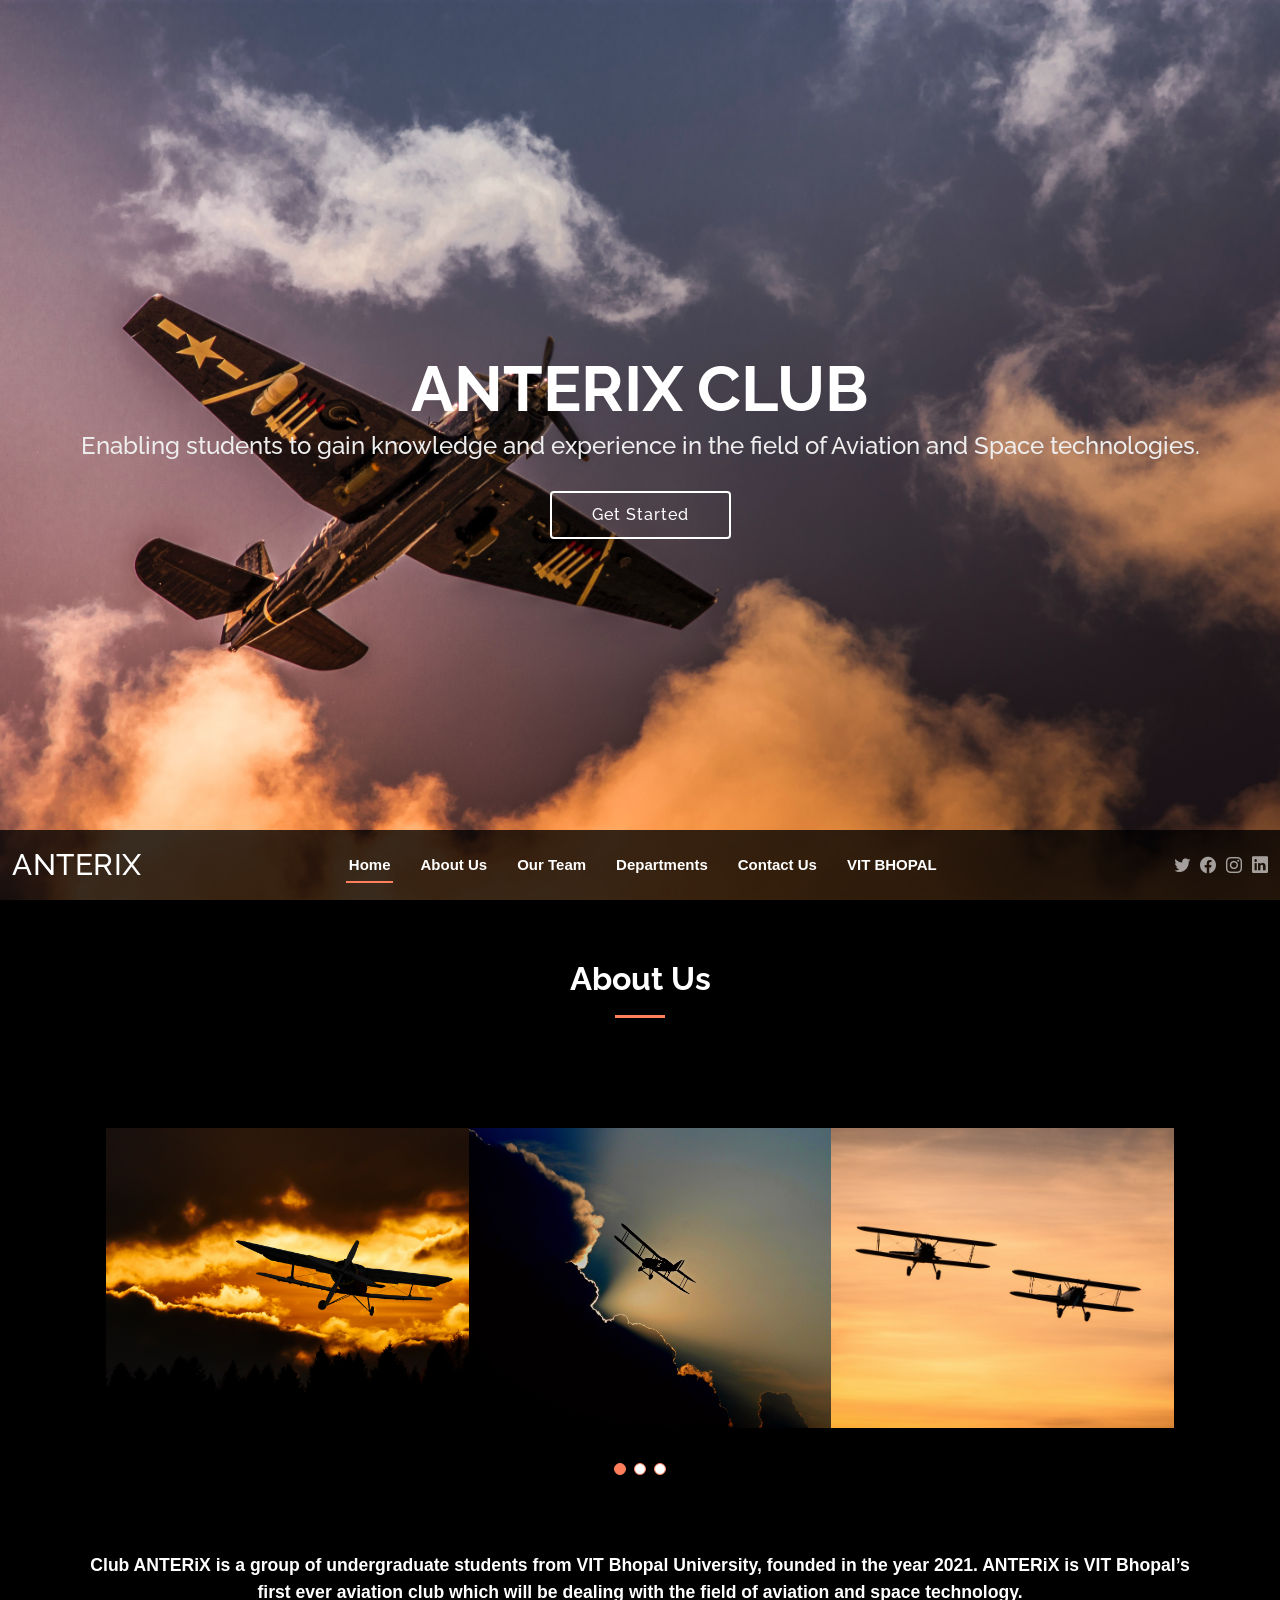
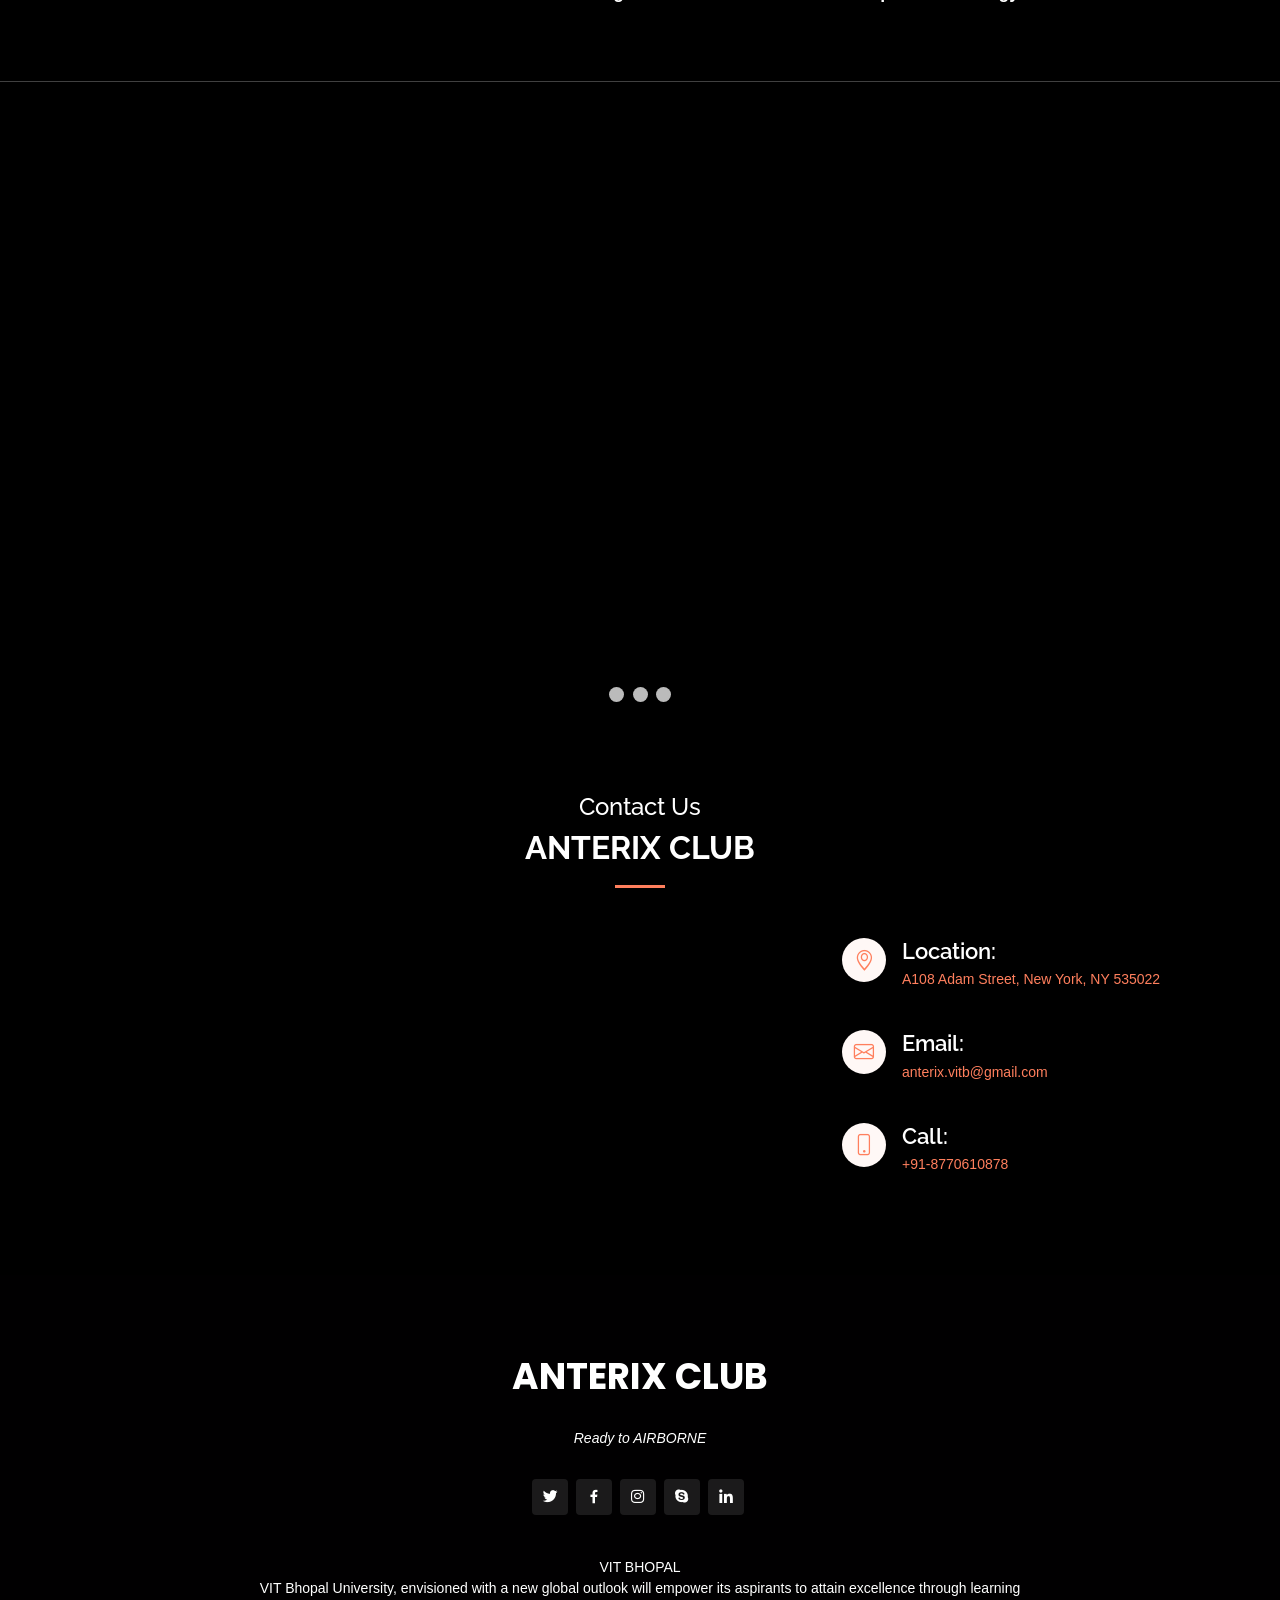
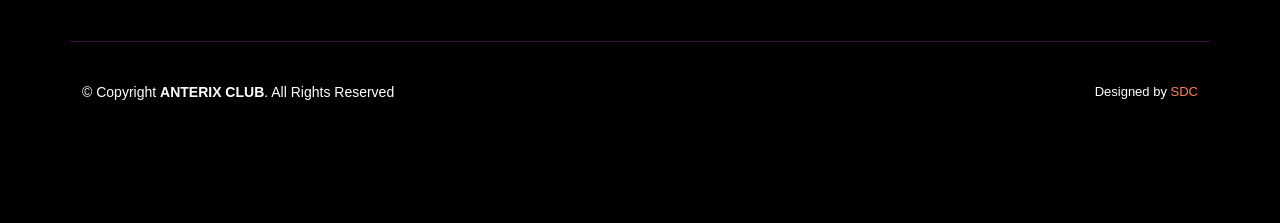
==== index.html @ 1a80d972 "nikhil" ====
<!DOCTYPE html>
<html lang="en">

<head>
  <meta charset="utf-8">
  <meta content="width=device-width, initial-scale=1.0" name="viewport">

  <title>Anterix</title>
  <meta content="" name="description">
  <meta content="" name="keywords">

  <!-- Favicons -->
  <link href="favicon.ico" rel="icon">
  <link href="assets/img/apple-touch-icon.png" rel="apple-touch-icon">

  <!-- Google Fonts -->
  <link href="https://fonts.googleapis.com/css?family=Open+Sans:300,300i,400,400i,600,600i,700,700i|Raleway:300,300i,400,400i,500,500i,600,600i,700,700i|Poppins:300,300i,400,400i,500,500i,600,600i,700,700i" rel="stylesheet">

  <!-- Vendor CSS Files -->
  <link href="assets/vendor/bootstrap/css/bootstrap.min.css" rel="stylesheet">
  <link href="assets/vendor/bootstrap-icons/bootstrap-icons.css" rel="stylesheet">
  <link href="assets/vendor/boxicons/css/boxicons.min.css" rel="stylesheet">
  <link href="assets/vendor/glightbox/css/glightbox.min.css" rel="stylesheet">
  <link href="assets/vendor/remixicon/remixicon.css" rel="stylesheet">
  <link href="assets/vendor/swiper/swiper-bundle.min.css" rel="stylesheet">

  <!-- Template Main CSS File -->
  <link href="assets/css/style.css" rel="stylesheet">


  <style>
	* {box-sizing: border-box;}
	body {font-family: Verdana, sans-serif;}
	.mySlides {display: none;}
	img {vertical-align: middle;}
	
	/* Slideshow container */
	.slideshow-container {
	  max-width: 1000px;
	  position: relative;
	  margin: auto;
	}
	
	/* Caption text */
	.text {
	  color: #f2f2f2;
	  font-size: 15px;
	  padding: 8px 12px;
	  position: absolute;
	  bottom: 8px;
	  width: 100%;
	  text-align: center;
	}
	
	/* Number text (1/3 etc) */
	.numbertext {
	  color: #f2f2f2;
	  font-size: 12px;
	  padding: 8px 12px;
	  position: absolute;
	  top: 0;
	}
	
	/* The dots/bullets/indicators */
	.dot {
	  height: 15px;
	  width: 15px;
	  margin: 0 2px;
	  background-color: #bbb;
	  border-radius: 50%;
	  display: inline-block;
	  transition: background-color 0.6s ease;
	}
	
	.dot .active {
		color: rgb(255, 127, 93);
	}
	
	/* Fading animation */
	.fade {
	  -webkit-animation-name: fade;
	  -webkit-animation-duration: 3s;
	  animation-name: fade;
	  animation-duration: 3s;
	}
	
	@-webkit-keyframes fade {
	  from {opacity: 0} 
	  to {opacity: 1}
	}
	
	@keyframes fade {
	  from {opacity: 0} 
	  to {opacity: 1}
	}
	
	/* On smaller screens, decrease text size */
	@media only screen and (max-width: 300px) {
	  .text {font-size: 11px}
	}
	</style>
</head>

<body>

  <!-- ======= Hero Section ======= -->
  <section id="hero" style="background-image:url('aboutus.jpg'); background-position: center; background-repeat: no-repeat; background-size: cover; background-color: black;">
    <div class="hero-container " >
      <h1>AnteriX Club</h1>
      <h2> Enabling students to gain knowledge and experience in the field of
		Aviation and Space technologies.</h2>
      <a href="#about" class="btn-get-started scrollto">Get Started</a>
    </div>
  </section><!-- End Hero -->

  <!-- ======= Header ======= -->
  <header id="header" class="d-flex align-items-center ">
    <div class="container-fluid d-flex align-items-center justify-content-lg-between">

      <h1 class="logo me-auto me-lg-0"><a href="index.html">AnteriX</a></h1>
      <!-- Uncomment below if you prefer to use an image logo -->
      <!-- <a href="index.html" class="logo me-auto me-lg-0"><img src="assets/img/logo.png" alt="" class="img-fluid"></a>-->

      <nav id="navbar" class="navbar order-last order-lg-0">
        <ul>
          <li><a class="nav-link scrollto active" href="#hero">Home</a></li>
          <li><a class="nav-link scrollto" href="#about">About Us</a></li>
          <li><a class="nav-link scrollto" href="Team.html">Our Team</a></li>
          <li><a class="nav-link scrollto " href="#portfolio">Departments</a></li>
          <li><a class="nav-link scrollto" href="#team">Contact Us</a></li>
          <!-- <li class="dropdown"><a href="#"><span>Drop Down</span> <i class="bi bi-chevron-down"></i></a>
            <ul>
              <li><a href="#">Drop Down 1</a></li>
              <li class="dropdown"><a href="#"><span>Deep Drop Down</span> <i class="bi bi-chevron-right"></i></a>
                <ul>
                  <li><a href="#">Deep Drop Down 1</a></li>
                  <li><a href="#">Deep Drop Down 2</a></li>
                  <li><a href="#">Deep Drop Down 3</a></li>
                  <li><a href="#">Deep Drop Down 4</a></li>
                  <li><a href="#">Deep Drop Down 5</a></li>
                </ul>
              </li>
              <li><a href="#">Drop Down 2</a></li>
              <li><a href="#">Drop Down 3</a></li>
              <li><a href="#">Drop Down 4</a></li>
            </ul>
          </li> -->
          <li><a class="nav-link scrollto" href="#contact">VIT BHOPAL</a></li>
        </ul>
        <i class="bi bi-list mobile-nav-toggle"></i>
      </nav><!-- .navbar -->

      <div class="header-social-links d-flex align-items-center">
        <a href="#" class="twitter"><i class="bi bi-twitter"></i></a>
        <a href="#" class="facebook"><i class="bi bi-facebook"></i></a>
        <a href="#" class="instagram"><i class="bi bi-instagram"></i></a>
        <a href="#" class="linkedin"><i class="bi bi-linkedin"></i></i></a>
      </div>

    </div>
  </header><!-- End Header -->

  <main id="main" style="background-color: black;">

    <!-- ======= About Section ======= -->
    <section id="about" class="about">
      <div class="container">

        <div class="section-title" style="color: white;">
          <h2>About Us</h2>
        </div>

        <div class="row content">
          <div class="col-12">
			  <!-- ======= Testimonials Section ======= -->
			  <section id="testimonials" class="testimonials section-bg" style="background-color: black;">
				<div class="container">
		  
				  <div class="testimonials-slider swiper-container" data-aos="fade-up" data-aos-delay="100" >
					<div class="swiper-wrapper">
		  
					 
		  
					  <div class="	swiper-slide">
						<div class="testimonial-item" >
						  
						  <img src="assets\img\Image-1.jpg" style="height: 300px; width: 400px; object-fit: cover;" alt="">
						 
						</div>
					  </div>


					  <div class="	swiper-slide">
						<div class="testimonial-item" >
						  
						  <img src="assets\img\Image-2.jpg" style="height: 300px; width: 400px; object-fit: cover;" alt="300x400 (h*w)">
						 
						</div>
					  </div>
					



					  <div class="	swiper-slide">
						<div class="testimonial-item" >
						  
						  <img src="assets\img\Image-3.jpg" style="height: 300px; width: 400px; object-fit: cover;" alt="">
						 
						</div>
					  </div>
					


					
					
					
					
					
					</div>
					<div class="swiper-pagination"></div>
				  </div>
		  
				</div>
			  </section><!-- End Testimonials Section -->
		  
          </div>
		
          <div class="col-12 pt-4 pt-lg-0" style="color: white; font-size: 1.1em; ">
            <p style="text-align: center;">
				Club ANTERiX is a group of undergraduate students from VIT Bhopal
				University, founded in the year 2021. ANTERiX is VIT Bhopal’s first ever aviation club
				which will be dealing with the field of aviation and space technology.				
            </p>

          </div>
        </div>

      </div>
    </section><!-- End About Section -->



	



<hr style="color: white;">






<div class="slideshow-container" style="background-color: black;">

	<div class="mySlides fade" style="background-color: black;" >

	  <img src="assets\img\satellite-4269342.jpg" style="width:100%">
	  <div class="text" style="font-size:10px;" > ex, quibusdam eum? Dolores quae quaerat excepturi mollitia iste id fugit et! <br> 
	Name Of Any <br>
Coordinater <br>
VITBHOPAL</div>
	</div>
	
	<div class="mySlides fade" style="background-color: black;">

	  <img src="assets\img\satellite-4269348.jpg" style="width:100%">
	  <div class="text">Caption Two</div>
	</div>
	
	<div class="mySlides fade" style="background-color: black;">
	  <img src="assets\img\satellite-4269348.jpg" style="width:100%">
	  <div class="text">Caption Three</div>
	</div>
	
	</div>
	<br>
	
	<div style="text-align:center">
	  <span class="dot"></span> 
	  <span class="dot"></span> 
	  <span class="dot"></span> 
	</div>

	


	
	<br>
	<section id="contact" class="contact">
		<div class="container">
  
		  <div class="section-title">
			<h4 style="color: white;">Contact Us</h4>
			<h2 style="color: white;">ANTERIX CLUB</h2>
		  </div>
  <div class="row">
		  <div class="col-lg-8">
			<iframe style="border:0; width: 100%; height: 270px;" src="https://www.google.com/maps/embed?pb=!1m14!1m8!1m3!1d12097.433213460943!2d-74.0062269!3d40.7101282!3m2!1i1024!2i768!4f13.1!3m3!1m2!1s0x0%3A0xb89d1fe6bc499443!2sDowntown+Conference+Center!5e0!3m2!1smk!2sbg!4v1539943755621" frameborder="0" allowfullscreen></iframe>
		  </div>
  
		  <div class="row col-lg-4 mt-5 mt-lg-0">
  
			<div class="col-lg-12" style="background-color: black;">
			  <div class="info col-12" style="background-color: black;">
				<div class="address">
				  <i class="bi bi-geo-alt"></i>
				  <h4 style="color: white;">Location:</h4>
				  <p style="color: rgb(255, 127, 93);">A108 Adam Street, New York, NY 535022</p>
				</div>
  
				<div class="email col-12">
				  <i class="bi bi-envelope"></i>
				  <h4 style="color: white;">Email:</h4>
				  <p style="color: rgb(255, 127, 93);">anterix.vitb@gmail.com</p>
				</div>
  
				<div class="phone col-12">
				  <i class="bi bi-phone"></i>
				  <h4 style="color: white;"> Call:</h4>
				  <p style="color: rgb(255, 127, 93);">+91-8770610878</p>
				</div>
  
			  </div>
  
			</div>
  
	
  
		  </div>
		</div>
  
		</div>
	  </section><!-- End Contact Section -->







  <footer id="footer">

    <div class="footer-top">

      <div class="container">

        <div class="row  justify-content-center">
          <div class="col-lg-6">
            <h3>ANTERIX CLUB</h3>
            <p>Ready to AIRBORNE</p>
          </div>
        </div>



        <div class="social-links">
          <a href="#" class="twitter"><i class="bx bxl-twitter"></i></a>
          <a href="#" class="facebook"><i class="bx bxl-facebook"></i></a>
          <a href="#" class="instagram"><i class="bx bxl-instagram"></i></a>
          <a href="#" class="google-plus"><i class="bx bxl-skype"></i></a>
          <a href="#" class="linkedin"><i class="bx bxl-linkedin"></i></a>
        </div>

		<br>
		<br>

		<div class="container">

			<div class="row  justify-content-center">
			  <div class="col-12">
				<h7>VIT BHOPAL</h7>
			  </div>
		
	
	
			  <div class="col-12">
				VIT Bhopal University, envisioned with a new global outlook will empower its
aspirants to attain excellence through learning 
			  </div>
			</div>

      </div>
	  <br><br>
    </div>

    <div class="container footer-bottom clearfix">
      <div class="copyright">
        &copy; Copyright <strong><span>ANTERIX CLUB</span></strong>. All Rights Reserved
      </div>
      <div class="credits">
    
        Designed by <a href="#">SDC</a>
      </div>
    </div>
  </footer><!-- End Footer -->

  <div id="preloader"></div>
  <a href="#" class="back-to-top d-flex align-items-center justify-content-center"><i class="bi bi-arrow-up-short"></i></a>




  <script>
	var slideIndex = 0;
	showSlides();
	
	function showSlides() {
		setTimeout(showSlides, 3000);
	  var i;
	  var slides = document.getElementsByClassName("mySlides");
	  var dots = document.getElementsByClassName("dot");
	  for (i = 0; i < slides.length; i++) {
		slides[i].style.display = "none";  
	  }
	  slideIndex++;
	  if (slideIndex > slides.length) {slideIndex = 1}    
	  for (i = 0; i < dots.length; i++) {
		dots[i].className = dots[i].className.replace(" active", "");
	  }
	  slides[slideIndex-1].style.display = "block";  
	  dots[slideIndex-1].className += " active";
	   // Change image every 2 seconds
	}
	</script>


  <!-- Vendor JS Files -->
  <script src="assets/vendor/bootstrap/js/bootstrap.bundle.min.js"></script>
  <script src="assets/vendor/glightbox/js/glightbox.min.js"></script>
  <script src="assets/vendor/isotope-layout/isotope.pkgd.min.js"></script>
  <script src="assets/vendor/php-email-form/validate.js"></script>
  <script src="assets/vendor/purecounter/purecounter.js"></script>
  <script src="assets/vendor/swiper/swiper-bundle.min.js"></script>

  <!-- Template Main JS File -->
  <script src="assets/js/main.js"></script>

</body>

</html>
---- assets/css/style.css ----
/**
* Template Name: Valera - v4.3.0
* Template URL: https://bootstrapmade.com/valera-free-bootstrap-theme/
* Author: BootstrapMade.com
* License: https://bootstrapmade.com/license/
*/

/*--------------------------------------------------------------
# General
--------------------------------------------------------------*/
body {
  font-family: "Open Sans", sans-serif;
  color: #444444;
}

a {
  color: #ff7f5d;
  text-decoration: none;
}

a:hover {
  color: #ffa790;
  text-decoration: none;
}

h1, h2, h3, h4, h5, h6 {
  font-family: "Raleway", sans-serif;
}

/*--------------------------------------------------------------
# Preloader
--------------------------------------------------------------*/
#preloader {
  position: fixed;
  top: 0;
  left: 0;
  right: 0;
  bottom: 0;
  z-index: 9999;
  overflow: hidden;
  background: #fff;
}

#preloader:before {
  content: "";
  position: fixed;
  top: calc(50% - 30px);
  left: calc(50% - 30px);
  border: 6px solid #ff7f5d;
  border-top-color: white;
  border-radius: 50%;
  width: 60px;
  height: 60px;
  -webkit-animation: animate-preloader 1s linear infinite;
  animation: animate-preloader 1s linear infinite;
}

@-webkit-keyframes animate-preloader {
  0% {
    transform: rotate(0deg);
  }
  100% {
    transform: rotate(360deg);
  }
}

@keyframes animate-preloader {
  0% {
    transform: rotate(0deg);
  }
  100% {
    transform: rotate(360deg);
  }
}

/*--------------------------------------------------------------
# Back to top button
--------------------------------------------------------------*/
.back-to-top {
  position: fixed;
  visibility: hidden;
  opacity: 0;
  right: 15px;
  bottom: 15px;
  z-index: 996;
  background: #ff7f5d;
  width: 40px;
  height: 40px;
  border-radius: 4px;
  transition: all 0.4s;
}

.back-to-top i {
  font-size: 28px;
  color: #fff;
  line-height: 0;
}

.back-to-top:hover {
  background: #ff9f86;
  color: #fff;
}

.back-to-top.active {
  visibility: visible;
  opacity: 1;
}

/*--------------------------------------------------------------
# Header
--------------------------------------------------------------*/
#header {
  background: rgba(0, 0, 0, 0.781);
  transition: all 0.5s;
  z-index: 997;
  position: relative;
  height: 70px;
}

@media (max-width: 992px) {
  #header {
    height: 60px;
  }
}

#header.fixed-top, #header.header-inner-pages {
  background: rgba(0, 0, 0, 0.842);
  
  
}



#header.fixed-top {
  position: fixed;
}

#header .logo {
  font-size: 30px;
  margin: 0;
  padding: 0;
  line-height: 1;
  font-weight: 500;
  letter-spacing: 0.5px;
  text-transform: uppercase;
}

#header .logo a {
  color: #fff;
}

#header .logo img {
  max-height: 40px;
}

.scrolled-offset {
  margin-top: 70px;
}

@media (max-width: 991px) {
  .scrolled-offset {
    margin-top: 60px;
  }
}

/*--------------------------------------------------------------
# Header Social Links
--------------------------------------------------------------*/
.header-social-links {
  padding-left: 20px;
}

.header-social-links a {
  color: rgba(255, 255, 255, 0.6);
  margin-left: 10px;
  display: inline-flex;
  align-items: center;
  justify-content: center;
  transition: 0.3s;
}

.header-social-links a i {
  line-height: 0;
}

.header-social-links a:hover {
  color: #fff;
}

@media (max-width: 768px) {
  .header-social-links {
    padding: 0 15px 0 0;
  }
}

/*--------------------------------------------------------------
# Navigation Menu
--------------------------------------------------------------*/
/**
* Desktop Navigation 
*/
.navbar {
  padding: 0;
}

.navbar ul {
  margin: 0;
  padding: 0;
  display: flex;
  list-style: none;
  align-items: center;
}

.navbar li {
  position: relative;
}

.navbar > ul > li {
  white-space: nowrap;
  padding: 10px 12px;
}

.navbar a, .navbar a:focus {
  display: flex;
  align-items: center;
  justify-content: space-between;
  padding: 0 3px;
  font-size: 15px;
  font-weight: 600;
  white-space: nowrap;
  transition: 0.3s;
  color: white;
  position: relative;
}

.navbar a i, .navbar a:focus i {
  font-size: 12px;
  line-height: 0;
  margin-left: 5px;
}

.navbar > ul > li > a:before {
  content: "";
  position: absolute;
  width: 100%;
  height: 2px;
  bottom: -7px;
  left: 0;
  background-color: #ff7f5d;
  visibility: hidden;
  width: 0px;
  transition: all 0.3s ease-in-out 0s;
}

.navbar a:hover:before, .navbar li:hover > a:before, .navbar .active:before {
  visibility: visible;
  width: 100%;
}

.navbar a:hover, .navbar .active, .navbar .active:focus, .navbar li:hover > a {
  color: #fff;
}

.navbar .dropdown ul {
  display: block;
  position: absolute;
  left: 12px;
  top: calc(100% + 30px);
  margin: 0;
  padding: 10px 0;
  z-index: 99;
  opacity: 0;
  visibility: hidden;
  background: rgb(51, 49, 49);
  box-shadow: 0px 0px 30px rgba(127, 137, 161, 0.25);
  transition: 0.3s;
}

.navbar .dropdown ul li {
  min-width: 200px;
}

.navbar .dropdown ul a {
  padding: 10px 20px;
  font-size: 14px;
  text-transform: none;
  font-weight: 500;
  color: #150517;
}

.navbar .dropdown ul a i {
  font-size: 12px;
}

.navbar .dropdown ul a:hover, .navbar .dropdown ul .active:hover, .navbar .dropdown ul li:hover > a {
  color: #ff7f5d;
}

.navbar .dropdown:hover > ul {
  opacity: 1;
  top: 100%;
  visibility: visible;
}

.navbar .dropdown .dropdown ul {
  top: 0;
  left: calc(100% - 30px);
  visibility: hidden;
}

.navbar .dropdown .dropdown:hover > ul {
  opacity: 1;
  top: 0;
  left: 100%;
  visibility: visible;
}

@media (max-width: 1366px) {
  .navbar .dropdown .dropdown ul {
    left: -90%;
  }
  .navbar .dropdown .dropdown:hover > ul {
    left: -100%;
  }
}

/**
* Mobile Navigation 
*/
.mobile-nav-toggle {
  color: #fff;
  font-size: 28px;
  cursor: pointer;
  display: none;
  line-height: 0;
  transition: 0.5s;
}

@media (max-width: 991px) {
  .mobile-nav-toggle {
    display: block;
  }
  .navbar ul {
    display: none;
  }
}

.navbar-mobile {
  position: fixed;
  overflow: hidden;
  top: 0;
  right: 0;
  left: 0;
  bottom: 0;
  background: rgba(0, 0, 0, 0.9);
  transition: 0.3s;
  z-index: 999;
}

.navbar-mobile .mobile-nav-toggle {
  position: absolute;
  top: 15px;
  right: 15px;
}

.navbar-mobile ul {
  display: block;
  position: absolute;
  top: 55px;
  right: 15px;
  bottom: 15px;
  left: 15px;
  padding: 10px 0;
  background-color: #fff;
  overflow-y: auto;
  transition: 0.3s;
}

.navbar-mobile a {
  padding: 10px 20px;
  font-size: 15px;
  color: #150517;
}

.navbar-mobile > ul > li {
  padding: 0;
}

.navbar-mobile a:hover:before, .navbar-mobile li:hover > a:before, .navbar-mobile .active:before {
  visibility: hidden;
}

.navbar-mobile a:hover, .navbar-mobile .active, .navbar-mobile li:hover > a {
  color: #ff7f5d;
}

.navbar-mobile .getstarted {
  margin: 15px;
}

.navbar-mobile .dropdown ul {
  position: static;
  display: none;
  margin: 10px 20px;
  padding: 10px 0;
  z-index: 99;
  opacity: 1;
  visibility: visible;
  background: #fff;
  box-shadow: 0px 0px 30px rgba(127, 137, 161, 0.25);
}

.navbar-mobile .dropdown ul li {
  min-width: 200px;
}

.navbar-mobile .dropdown ul a {
  padding: 10px 20px;
}

.navbar-mobile .dropdown ul a i {
  font-size: 12px;
}

.navbar-mobile .dropdown ul a:hover, .navbar-mobile .dropdown ul .active:hover, .navbar-mobile .dropdown ul li:hover > a {
  color: #ff7f5d;
}

.navbar-mobile .dropdown > .dropdown-active {
  display: block;
}

/*--------------------------------------------------------------
# Hero Section
--------------------------------------------------------------*/
#hero {
  width: 100%;
  height: 100vh;
  /* background: url("../img/hero-bg.jpg") top center; */
  background-size: cover;
  position: relative;
  margin-bottom: -70px;
}

@media (max-width: 992px) {
  #hero {
    margin-bottom: -60px;
  }
}

#hero:before {
  content: "";

  position: absolute;
  bottom: 0;
  top: 0;
  left: 0;
  right: 0;
}

#hero .hero-container {
  position: absolute;
  bottom: 0;
  top: 0;
  left: 15px;
  right: 15px;
  display: flex;
  justify-content: center;
  align-items: center;
  flex-direction: column;
  text-align: center;
}

#hero h1 {
  margin: 0;
  font-size: 64px;
  font-weight: 700;
  line-height: 56px;
  text-transform: uppercase;
  color: #fff;
}

#hero h2 {
  color: #eee;
  margin: 15px 0 0 0;
  font-size: 24px;
}

#hero .btn-get-started {
  font-family: "Raleway", sans-serif;
  font-weight: 500;
  font-size: 16px;
  letter-spacing: 1px;
  display: inline-block;
  padding: 10px 40px;
  border-radius: 4px;
  transition: 0.5s;
  margin-top: 30px;
  border: 2px solid #fff;
  color: #fff;
}

#hero .btn-get-started:hover {
  background: #ff7f5d;
  border: 2px solid #ff7f5d;
}

@media (min-width: 1024px) {
  #hero {
    background-attachment: fixed;
  }
}

@media (max-width: 768px) {
  #hero h1 {
    font-size: 30px;
    line-height: 36px;
  }
  #hero h2 {
    font-size: 18px;
    line-height: 24px;
  }
}

/*--------------------------------------------------------------
# Sections General
--------------------------------------------------------------*/
section {
  padding: 60px 0;
  overflow: hidden;
}

.section-bg {
  background-color: #fafafa;
}

.section-title {
  text-align: center;
  padding-bottom: 30px;
}

.section-title h2 {
  font-size: 32px;
  font-weight: 700;
  margin-bottom: 20px;
  padding-bottom: 20px;
  position: relative;
}

.section-title h2::after {
  content: '';
  position: absolute;
  display: block;
  width: 50px;
  height: 3px;
  background: #ff7f5d;
  bottom: 0;
  left: calc(50% - 25px);
}

.section-title p {
  margin-bottom: 0;
  color: #919191;
  font-size: 14px;
}

/*--------------------------------------------------------------
# About
--------------------------------------------------------------*/
.about .content h3 {
  font-weight: 600;
  font-size: 26px;
}

.about .content ul {
  list-style: none;
  padding: 0;
}

.about .content ul li {
  padding-left: 28px;
  position: relative;
}

.about .content ul li + li {
  margin-top: 10px;
}

.about .content ul i {
  position: absolute;
  left: 0;
  top: 2px;
  font-size: 20px;
  color: #ff7f5d;
  line-height: 1;
}

.about .content p:last-child {
  margin-bottom: 0;
}

.about .content .btn-learn-more {
  font-family: "Raleway", sans-serif;
  font-weight: 600;
  font-size: 14px;
  letter-spacing: 1px;
  display: inline-block;
  padding: 12px 32px;
  border-radius: 5px;
  transition: 0.3s;
  line-height: 1;
  color: #ff7f5d;
  -webkit-animation-delay: 0.8s;
  animation-delay: 0.8s;
  margin-top: 6px;
  border: 2px solid #ff7f5d;
}

.about .content .btn-learn-more:hover {
  background: #ff7f5d;
  color: #fff;
  text-decoration: none;
}

/*--------------------------------------------------------------
# Counts
--------------------------------------------------------------*/
.counts {
  padding: 0;
}

.counts .counters span {
  font-size: 48px;
  display: block;
  color: #ff7f5d;
}

.counts .counters p {
  padding: 0;
  margin: 0 0 20px 0;
  font-family: "Raleway", sans-serif;
  font-size: 14px;
}

/*--------------------------------------------------------------
# Our Values
--------------------------------------------------------------*/
.our-values .card {
  border: 0;
  padding: 160px 20px 20px 20px;
  position: relative;
  width: 100%;
  background-size: cover;
  background-repeat: no-repeat;
  background-position: center center;
}

.our-values .card-body {
  z-index: 10;
  background: rgba(255, 255, 255, 0.9);
  padding: 15px 30px;
  box-shadow: 0px 2px 15px rgba(0, 0, 0, 0.1);
  transition: 0.3s;
  transition: ease-in-out 0.4s;
  border-radius: 5px;
}

.our-values .card-title {
  font-weight: 700;
  text-align: center;
  margin-bottom: 15px;
}

.our-values .card-title a {
  color: #150517;
}

.our-values .card-text {
  color: #5e5e5e;
}

.our-values .read-more a {
  color: #777777;
  text-transform: uppercase;
  font-weight: 600;
  font-size: 12px;
  transition: 0.4s;
}

.our-values .read-more a:hover {
  text-decoration: underline;
}

.our-values .card:hover .card-body {
  background: #ff7f5d;
}

.our-values .card:hover .read-more a, .our-values .card:hover .card-title, .our-values .card:hover .card-title a, .our-values .card:hover .card-text {
  color: #fff;
}

/*--------------------------------------------------------------
# Clients
--------------------------------------------------------------*/
.clients {
  padding: 15px 0;
  text-align: center;
}

.clients img {
  max-width: 45%;
  transition: all 0.4s ease-in-out;
  display: inline-block;
  padding: 15px 0;
  filter: grayscale(100);
}

.clients img:hover {
  filter: none;
  transform: scale(1.15);
}

@media (max-width: 768px) {
  .clients img {
    max-width: 40%;
  }
}

/*--------------------------------------------------------------
# Services
--------------------------------------------------------------*/
.services .icon-box {
  padding: 30px;
  position: relative;
  overflow: hidden;
  border-radius: 10px;
  background: #fff;
  box-shadow: 0 10px 29px 0 rgba(68, 88, 144, 0.1);
  transition: all 0.3s ease-in-out;
  height: 100%;
}

.services .icon-box:hover {
  transform: translateY(-5px);
}

.services .icon {
  position: absolute;
  left: -20px;
  top: calc(50% - 30px);
}

.services .icon i {
  font-size: 64px;
  line-height: 1;
  transition: 0.5s;
}

.services .title {
  margin-left: 40px;
  font-weight: 700;
  margin-bottom: 15px;
  font-size: 18px;
}

.services .title a {
  color: #111;
}

.services .icon-box:hover .title a {
  color: #ff7f5d;
}

.services .description {
  font-size: 14px;
  margin-left: 40px;
  line-height: 24px;
  margin-bottom: 0;
}

/*--------------------------------------------------------------
# Testimonials
--------------------------------------------------------------*/
.testimonials .testimonial-item {
  box-sizing: content-box;
  min-height: 320px;
}

.testimonials .testimonial-item .testimonial-img {
  width: 90px;
  border-radius: 50%;
  margin: -40px 0 0 40px;
  position: relative;
  z-index: 2;
  border: 6px solid #fff;
}

.testimonials .testimonial-item h3 {
  font-size: 18px;
  font-weight: bold;
  margin: 10px 0 5px 45px;
  color: #111;
}

.testimonials .testimonial-item h4 {
  font-size: 14px;
  color: #999;
  margin: 0 0 0 45px;
}

.testimonials .testimonial-item .quote-icon-left, .testimonials .testimonial-item .quote-icon-right {
  color: #ffbbaa;
  font-size: 26px;
}

.testimonials .testimonial-item .quote-icon-left {
  display: inline-block;
  left: -5px;
  position: relative;
}

.testimonials .testimonial-item .quote-icon-right {
  display: inline-block;
  right: -5px;
  position: relative;
  top: 10px;
}

.testimonials .testimonial-item p {
  font-style: italic;
  margin: 0 15px 0 15px;
  padding: 20px 20px 60px 20px;
  background: #fff;
  position: relative;
  border-radius: 6px;
  position: relative;
  z-index: 1;
}

.testimonials .swiper-pagination {
  margin-top: 20px;
  position: relative;
}

.testimonials .swiper-pagination .swiper-pagination-bullet {
  width: 12px;
  height: 12px;
  background-color: #fff;
  opacity: 1;
  border: 1px solid #ff7f5d;
}

.testimonials .swiper-pagination .swiper-pagination-bullet-active {
  background-color: #ff7f5d;
}

/*--------------------------------------------------------------
# Cta
--------------------------------------------------------------*/
.cta {
  background: #280a2c;
  background-size: cover;
  padding: 60px 0;
}

.cta h3 {
  color: #fff;
  font-size: 28px;
  font-weight: 700;
}

.cta p {
  color: #fff;
}

.cta .cta-btn {
  font-family: "Raleway", sans-serif;
  font-weight: 500;
  font-size: 14px;
  letter-spacing: 1px;
  display: inline-block;
  padding: 10px 35px;
  border-radius: 4px;
  transition: 0.5s;
  margin-top: 10px;
  border: 2px solid #fff;
  color: #fff;
}

.cta .cta-btn:hover {
  background: #ff7f5d;
  border: 2px solid #ff7f5d;
}

/*--------------------------------------------------------------
# Portfolio
--------------------------------------------------------------*/
.portfolio #portfolio-flters {
  list-style: none;
  margin-bottom: 20px;
}

.portfolio #portfolio-flters li {
  cursor: pointer;
  display: inline-block;
  margin: 0 15px 10px 15px;
  font-size: 16px;
  font-weight: 600;
  line-height: 1;
  text-transform: uppercase;
  color: #444444;
  transition: all 0.3s ease-in-out;
}

.portfolio #portfolio-flters li:hover, .portfolio #portfolio-flters li.filter-active {
  color: #ff7f5d;
}

.portfolio #portfolio-flters li.filter-active::before, .portfolio #portfolio-flters li.filter-active::after {
  color: #ff7f5d;
}

.portfolio .portfolio-item {
  margin-bottom: 30px;
}

.portfolio .portfolio-item .portfolio-img {
  overflow: hidden;
}

.portfolio .portfolio-item .portfolio-img img {
  transition: all 0.5s ease-in-out;
}

.portfolio .portfolio-item .portfolio-info {
  opacity: 0;
  position: absolute;
  left: 15px;
  bottom: 0;
  z-index: 3;
  right: 15px;
  transition: all ease-in-out 0.3s;
  background: rgba(0, 0, 0, 0.5);
  padding: 10px 15px;
}

.portfolio .portfolio-item .portfolio-info h4 {
  font-size: 18px;
  color: #fff;
  font-weight: 600;
  color: #fff;
  margin-bottom: 0px;
}

.portfolio .portfolio-item .portfolio-info p {
  color: white;
  font-size: 14px;
  margin-bottom: 0;
}

.portfolio .portfolio-item .portfolio-info .preview-link, .portfolio .portfolio-item .portfolio-info .details-link {
  position: absolute;
  right: 40px;
  font-size: 24px;
  top: calc(50% - 18px);
  color: #fff;
  transition: 0.3s;
}

.portfolio .portfolio-item .portfolio-info .preview-link:hover, .portfolio .portfolio-item .portfolio-info .details-link:hover {
  color: #ff7f5d;
}

.portfolio .portfolio-item .portfolio-info .details-link {
  right: 10px;
}

.portfolio .portfolio-item:hover .portfolio-img img {
  transform: scale(1.2);
}

.portfolio .portfolio-item:hover .portfolio-info {
  opacity: 1;
}

/*--------------------------------------------------------------
# Portfolio Details
--------------------------------------------------------------*/
.portfolio-details {
  padding-top: 40px;
}

.portfolio-details .portfolio-details-slider img {
  width: 100%;
}

.portfolio-details .portfolio-details-slider .swiper-pagination {
  margin-top: 20px;
  position: relative;
}

.portfolio-details .portfolio-details-slider .swiper-pagination .swiper-pagination-bullet {
  width: 12px;
  height: 12px;
  background-color: #fff;
  opacity: 1;
  border: 1px solid #ff7f5d;
}

.portfolio-details .portfolio-details-slider .swiper-pagination .swiper-pagination-bullet-active {
  background-color: #ff7f5d;
}

.portfolio-details .portfolio-info {
  padding: 30px;
  box-shadow: 0px 0 30px rgba(21, 5, 23, 0.08);
}

.portfolio-details .portfolio-info h3 {
  font-size: 22px;
  font-weight: 700;
  margin-bottom: 20px;
  padding-bottom: 20px;
  border-bottom: 1px solid #eee;
}

.portfolio-details .portfolio-info ul {
  list-style: none;
  padding: 0;
  font-size: 15px;
}

.portfolio-details .portfolio-info ul li + li {
  margin-top: 10px;
}

.portfolio-details .portfolio-description {
  padding-top: 30px;
}

.portfolio-details .portfolio-description h2 {
  font-size: 26px;
  font-weight: 700;
  margin-bottom: 20px;
}

.portfolio-details .portfolio-description p {
  padding: 0;
}

/*--------------------------------------------------------------
# Team
--------------------------------------------------------------*/
.team .member {
  margin-bottom: 20px;
  overflow: hidden;
  border-radius: 4px;
  background: #fff;
  box-shadow: 0 0 15px rgba(0, 0, 0, 0.05);
}

.team .member .member-img {
  position: relative;
  overflow: hidden;
}

.team .member .social {
  position: absolute;
  left: 0;
  bottom: 30px;
  right: 0;
  opacity: 0;
  transition: ease-in-out 0.3s;
  display: flex;
  justify-content: center;
  align-items: center;
}

.team .member .social a {
  transition: color 0.3s;
  color: #150517;
  margin: 0 3px;
  border-radius: 4px;
  width: 36px;
  height: 36px;
  background: rgba(255, 127, 93, 0.8);
  display: flex;
  justify-content: center;
  align-items: center;
  transition: ease-in-out 0.3s;
  color: #fff;
}

.team .member .social a i {
  line-height: 0;
}

.team .member .social a:hover {
  background: #ff7f5d;
}

.team .member .social i {
  font-size: 18px;
}

.team .member .member-info {
  padding: 25px 15px;
}

.team .member .member-info h4 {
  font-weight: 700;
  margin-bottom: 5px;
  font-size: 18px;
  color: #150517;
}

.team .member .member-info span {
  display: block;
  font-size: 13px;
  font-weight: 400;
  color: #aaaaaa;
}

.team .member .member-info p {
  font-style: italic;
  font-size: 14px;
  line-height: 26px;
  color: #777777;
}

.team .member:hover .social {
  opacity: 1;
  bottom: 15px;
}

/*--------------------------------------------------------------
# Pricing
--------------------------------------------------------------*/
.pricing .box {
  padding: 20px;
  background: #fff;
  text-align: center;
  box-shadow: 0px 0px 4px rgba(0, 0, 0, 0.12);
  border-radius: 5px;
  position: relative;
  overflow: hidden;
}

.pricing h3 {
  font-weight: 400;
  margin: -20px -20px 20px -20px;
  padding: 20px 15px;
  font-size: 16px;
  font-weight: 600;
  color: #777777;
  background: #f8f8f8;
}

.pricing h4 {
  font-size: 36px;
  color: #ff7f5d;
  font-weight: 600;
  font-family: "Poppins", sans-serif;
  margin-bottom: 20px;
}

.pricing h4 sup {
  font-size: 20px;
  top: -15px;
  left: -3px;
}

.pricing h4 span {
  color: #bababa;
  font-size: 16px;
  font-weight: 300;
}

.pricing ul {
  padding: 0;
  list-style: none;
  color: #444444;
  text-align: center;
  line-height: 20px;
  font-size: 14px;
}

.pricing ul li {
  padding-bottom: 16px;
}

.pricing ul i {
  color: #ff7f5d;
  font-size: 18px;
  padding-right: 4px;
}

.pricing ul .na {
  color: #ccc;
  text-decoration: line-through;
}

.pricing .btn-wrap {
  margin: 20px -20px -20px -20px;
  padding: 20px 15px;
  background: #f8f8f8;
  text-align: center;
}

.pricing .btn-buy {
  background: #ff7f5d;
  display: inline-block;
  padding: 8px 35px 9px 35px;
  border-radius: 4px;
  color: #fff;
  transition: none;
  font-size: 14px;
  font-weight: 400;
  font-family: "Raleway", sans-serif;
  font-weight: 600;
  transition: 0.3s;
}

.pricing .btn-buy:hover {
  background: #ff9377;
}

.pricing .featured h3 {
  color: #fff;
  background: #ff7f5d;
}

.pricing .advanced {
  width: 200px;
  position: absolute;
  top: 18px;
  right: -68px;
  transform: rotate(45deg);
  z-index: 1;
  font-size: 14px;
  padding: 1px 0 3px 0;
  background: #ff7f5d;
  color: #fff;
}

/*--------------------------------------------------------------
# Frequently Asked Questions
--------------------------------------------------------------*/
.faq .faq-list {
  padding: 0 100px;
}

.faq .faq-list ul {
  padding: 0;
  list-style: none;
}

.faq .faq-list li + li {
  margin-top: 15px;
}

.faq .faq-list li {
  padding: 20px;
  background: #fff;
  border-radius: 4px;
  position: relative;
}

.faq .faq-list a {
  display: block;
  position: relative;
  font-family: "Poppins", sans-serif;
  font-size: 16px;
  line-height: 24px;
  font-weight: 500;
  padding: 0 30px;
  outline: none;
  cursor: pointer;
}

.faq .faq-list .icon-help {
  font-size: 24px;
  position: absolute;
  right: 0;
  left: 20px;
  color: #ffa790;
}

.faq .faq-list .icon-show, .faq .faq-list .icon-close {
  font-size: 24px;
  position: absolute;
  right: 0;
  top: 0;
}

.faq .faq-list p {
  margin-bottom: 0;
  padding: 10px 0 0 0;
}

.faq .faq-list .icon-show {
  display: none;
}

.faq .faq-list a.collapsed {
  color: #343a40;
}

.faq .faq-list a.collapsed:hover {
  color: #ff7f5d;
}

.faq .faq-list a.collapsed .icon-show {
  display: inline-block;
}

.faq .faq-list a.collapsed .icon-close {
  display: none;
}

@media (max-width: 1200px) {
  .faq .faq-list {
    padding: 0;
  }
}

/*--------------------------------------------------------------
# Contact
--------------------------------------------------------------*/
.contact .info {
  width: 100%;
  background: #fff;
}

.contact .info i {
  font-size: 20px;
  color: #ff7f5d;
  float: left;
  width: 44px;
  height: 44px;
  background: #fff8f6;
  display: flex;
  justify-content: center;
  align-items: center;
  border-radius: 50px;
  transition: all 0.3s ease-in-out;
}

.contact .info h4 {
  padding: 0 0 0 60px;
  font-size: 22px;
  font-weight: 600;
  margin-bottom: 5px;
  color: #150517;
}

.contact .info p {
  padding: 0 0 0 60px;
  margin-bottom: 0;
  font-size: 14px;
  color: #62176b;
}

.contact .info .email, .contact .info .phone {
  margin-top: 40px;
}

.contact .info .email:hover i, .contact .info .address:hover i, .contact .info .phone:hover i {
  background: #ff7f5d;
  color: #fff;
}

.contact .php-email-form {
  width: 100%;
  background: #fff;
}

.contact .php-email-form .form-group {
  padding-bottom: 8px;
}

.contact .php-email-form .error-message {
  display: none;
  color: #fff;
  background: #ed3c0d;
  text-align: left;
  padding: 15px;
  font-weight: 600;
}

.contact .php-email-form .error-message br + br {
  margin-top: 25px;
}

.contact .php-email-form .sent-message {
  display: none;
  color: #fff;
  background: #18d26e;
  text-align: center;
  padding: 15px;
  font-weight: 600;
}

.contact .php-email-form .loading {
  display: none;
  background: #fff;
  text-align: center;
  padding: 15px;
}

.contact .php-email-form .loading:before {
  content: "";
  display: inline-block;
  border-radius: 50%;
  width: 24px;
  height: 24px;
  margin: 0 10px -6px 0;
  border: 3px solid #18d26e;
  border-top-color: #eee;
  -webkit-animation: animate-loading 1s linear infinite;
  animation: animate-loading 1s linear infinite;
}

.contact .php-email-form input, .contact .php-email-form textarea {
  border-radius: 4px;
  box-shadow: none;
  font-size: 14px;
}

.contact .php-email-form input:focus, .contact .php-email-form textarea:focus {
  border-color: #ff7f5d;
}

.contact .php-email-form input {
  height: 44px;
}

.contact .php-email-form textarea {
  padding: 10px 12px;
}

.contact .php-email-form button[type="submit"] {
  background: #ff7f5d;
  border: 0;
  padding: 10px 24px;
  color: #fff;
  transition: 0.4s;
  border-radius: 4px;
}

.contact .php-email-form button[type="submit"]:hover {
  background: #ff9377;
}

@-webkit-keyframes animate-loading {
  0% {
    transform: rotate(0deg);
  }
  100% {
    transform: rotate(360deg);
  }
}

@keyframes animate-loading {
  0% {
    transform: rotate(0deg);
  }
  100% {
    transform: rotate(360deg);
  }
}

/*--------------------------------------------------------------
# Breadcrumbs
--------------------------------------------------------------*/
.breadcrumbs {
  padding: 15px 0;
  background: #fafafa;
  min-height: 40px;
}

.breadcrumbs h2 {
  font-size: 28px;
  font-weight: 500;
}

.breadcrumbs ol {
  display: flex;
  flex-wrap: wrap;
  list-style: none;
  padding: 0 0 10px 0;
  margin: 0;
  font-size: 14px;
}

.breadcrumbs ol li + li {
  padding-left: 10px;
}

.breadcrumbs ol li + li::before {
  display: inline-block;
  padding-right: 10px;
  color: #3b0e41;
  content: "/";
}

/*--------------------------------------------------------------
# Footer
--------------------------------------------------------------*/
#footer {
  background: url("../img/footer-bg.jpg") center center no-repeat;
  color: #fff;
  font-size: 14px;
  position: relative;
}

#footer::before {
  content: "";
  position: absolute;
  left: 0;
  right: 0;
  top: 0;
  bottom: 0;
  background: rgba(2, 0, 2, 0.6);
  z-index: 1;
}

#footer .footer-top {
  position: relative;
  z-index: 2;
  text-align: center;
  padding: 80px 0;
}

#footer .footer-top h3 {
  font-size: 36px;
  font-weight: 700;
  color: #fff;
  position: relative;
  font-family: "Poppins", sans-serif;
  padding-bottom: 0;
  margin-bottom: 0;
}

#footer .footer-top p {
  font-size: 15;
  font-style: italic;
  margin: 30px 0 0 0;
  padding: 0;
}

#footer .footer-top .footer-newsletter {
  text-align: center;
  font-size: 15px;
  margin-top: 30px;
}

#footer .footer-top .footer-newsletter form {
  background: #fff;
  padding: 6px 10px;
  position: relative;
  border-radius: 4px;
  box-shadow: 0px 2px 15px rgba(0, 0, 0, 0.1);
  text-align: left;
}

#footer .footer-top .footer-newsletter form input[type="email"] {
  border: 0;
  padding: 4px 8px;
  width: calc(100% - 100px);
}

#footer .footer-top .footer-newsletter form input[type="submit"] {
  position: absolute;
  top: 0;
  right: -1px;
  bottom: 0;
  border: 0;
  background: none;
  font-size: 16px;
  padding: 0 20px;
  background: #ff7f5d;
  color: #fff;
  transition: 0.3s;
  border-radius: 0 4px 4px 0;
  box-shadow: 0px 2px 15px rgba(0, 0, 0, 0.1);
}

#footer .footer-top .footer-newsletter form input[type="submit"]:hover {
  background: #ff9377;
}

#footer .footer-top .social-links {
  margin-top: 30px;
}

#footer .footer-top .social-links a {
  font-size: 18px;
  display: inline-block;
  background: rgba(255, 255, 255, 0.1);
  color: #fff;
  line-height: 1;
  padding: 8px 0;
  margin-right: 4px;
  border-radius: 4px;
  text-align: center;
  width: 36px;
  height: 36px;
  transition: 0.3s;
}

#footer .footer-top .social-links a:hover {
  background: #ff7f5d;
  color: #fff;
  text-decoration: none;
}

#footer .footer-bottom {
  border-top: 1px solid #3b0e41;
  z-index: 2;
  position: relative;
  padding-top: 40px;
  padding-bottom: 40px;
}

#footer .copyright {
  float: left;
}

#footer .credits {
  float: right;
  font-size: 13px;
}

@media (max-width: 768px) {
  #footer .copyright, #footer .credits {
    float: none;
    text-align: center;
  }
  #footer .credits {
    padding-top: 5px;
  }
}

/* Team Page Css Starts From Here*/

.team h3{
    font-size: 36px;
    font-weight: 700;
    color: #fff;
    position: relative;
    font-family: "Poppins", sans-serif;
    padding-top: 5%;
    display: flex;
    align-items: center;
    justify-content: center;
    text-align: center;
}

.team p{
  font-style: italic;
  margin: 30px 0 0 0;
  color: #fff;
  padding: 0;
  display: flex;
  align-items: center;
  justify-content: center;
  text-align: center;
  margin-bottom: 6%;
}

.head{
  display: flex;
  align-items: center;
  justify-content: center;
  flex-direction: column;
}

.head h4{
  font-size: 28px;
  font-weight: 700;
  color: #ffa790;
  position: relative;
  font-family: "Poppins", sans-serif;
  margin-top: 10%; 
  justify-content:center;
  text-align: center;
}
.head h5{
  font-size: 16px;
  font-weight: 700;
  color: #fff;
  position: relative;
  font-style: italic;
  justify-content:center;
  text-align: center;
}
.design h4{
  font-size: 28px;
  font-weight: 700;
  color: #ffa790;
  position: relative;
  font-family: "Poppins", sans-serif;
  margin-top: 3%; 
  margin-bottom: 5%;
  justify-content:center;
  text-align: center;
}
.design h5{
  font-size: 16px;
  font-weight: 700;
  color: #fff;
  position: relative;
  font-style: italic;
  justify-content:center;
  text-align: center;
}
.design h3{
  font-size: 28px;
  font-weight: 700;
  color: #fff;
  position: relative;
  font-family: "Poppins", sans-serif;
  margin-top: 3%; 
  margin-bottom: 5%;
  justify-content:center;
  text-align: center;
}


/* Card */
.picture {
  display: flex;
  align-items: center;
  flex-wrap: wrap;
  justify-content:center;
}
.content {
  font-size: 16px;
  font-weight: 700;
  color: #fff;
}

.picture .card {
  position: relative;
  width: 250px;
  height: 300px;
  margin: 15px;
  overflow: hidden;
}

.picture .card span {
  position: absolute;
  display: block;
  width: 0px;
  height: 0px;
  transform: translate(-50%, -50%);
  border-radius: 50%;
  opacity: 0.95;
  background: black;
  z-index: 1;
  transition: width 0.5s, height 0.5s;
}

.picture .card:hover span {
  width: 1000px;
  height: 1000px;
}

.picture .card .imgBx img {
  position: absolute;
  top: 0;
  left: 0;
  width: 100%;
  height: 100%;
}

.picture .card .cardContent {
  position: absolute;
  top: 0;
  left: 0;
  width: 100%;
  height: 100%;
  display: flex;
  justify-content: center;
  align-items: center;
  z-index: 1;
}

.picture .card .cardContent div {
  padding: 40px;
  color: Black;
  font-family: "Acme", sans-serif;
  font-size: 20px;
  visibility: hidden;
  opacity: 0;
  transform: translateY(50px);
}

.picture .card:hover .cardContent div {
  visibility: visible;
  opacity: 1;
  transform: translateY(0px);
}

@media (min-width: 320px) and (max-width:599.98px){
  .design h4{
    font-size: 18px;
  }
}
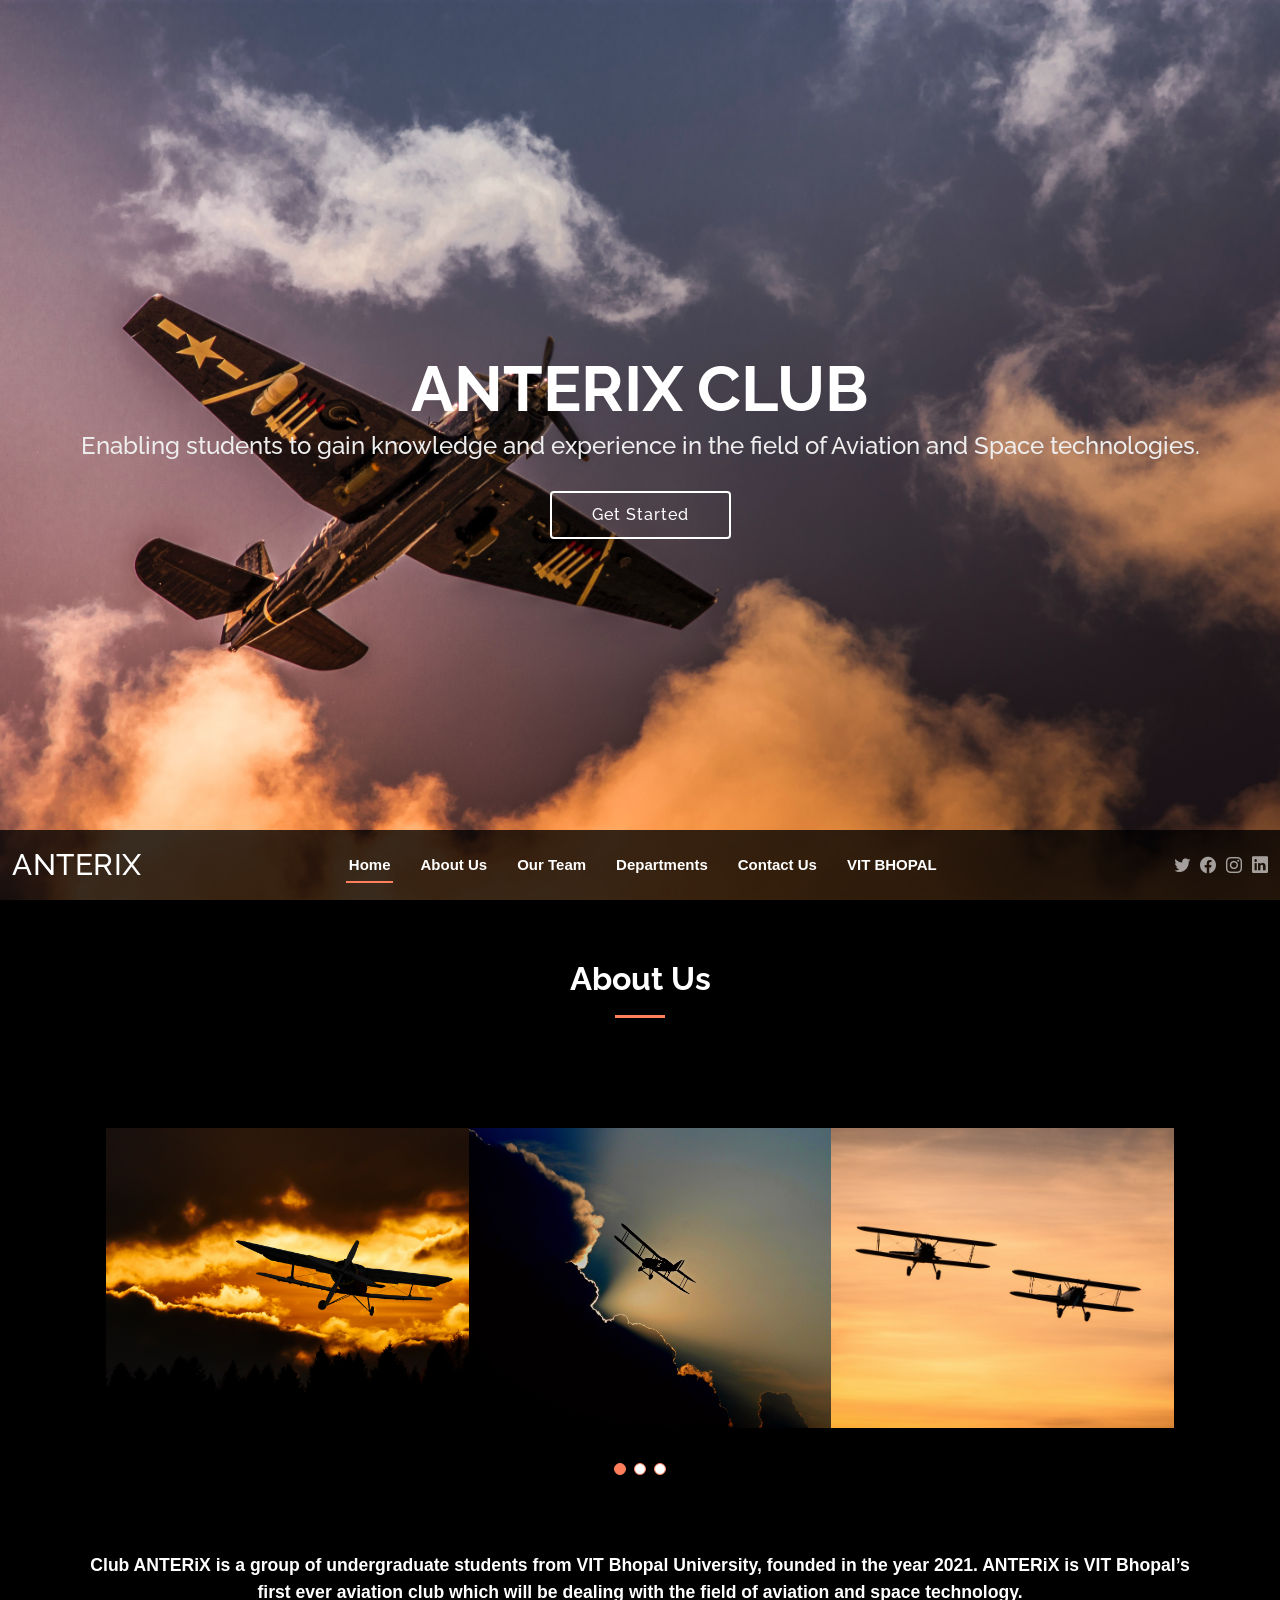
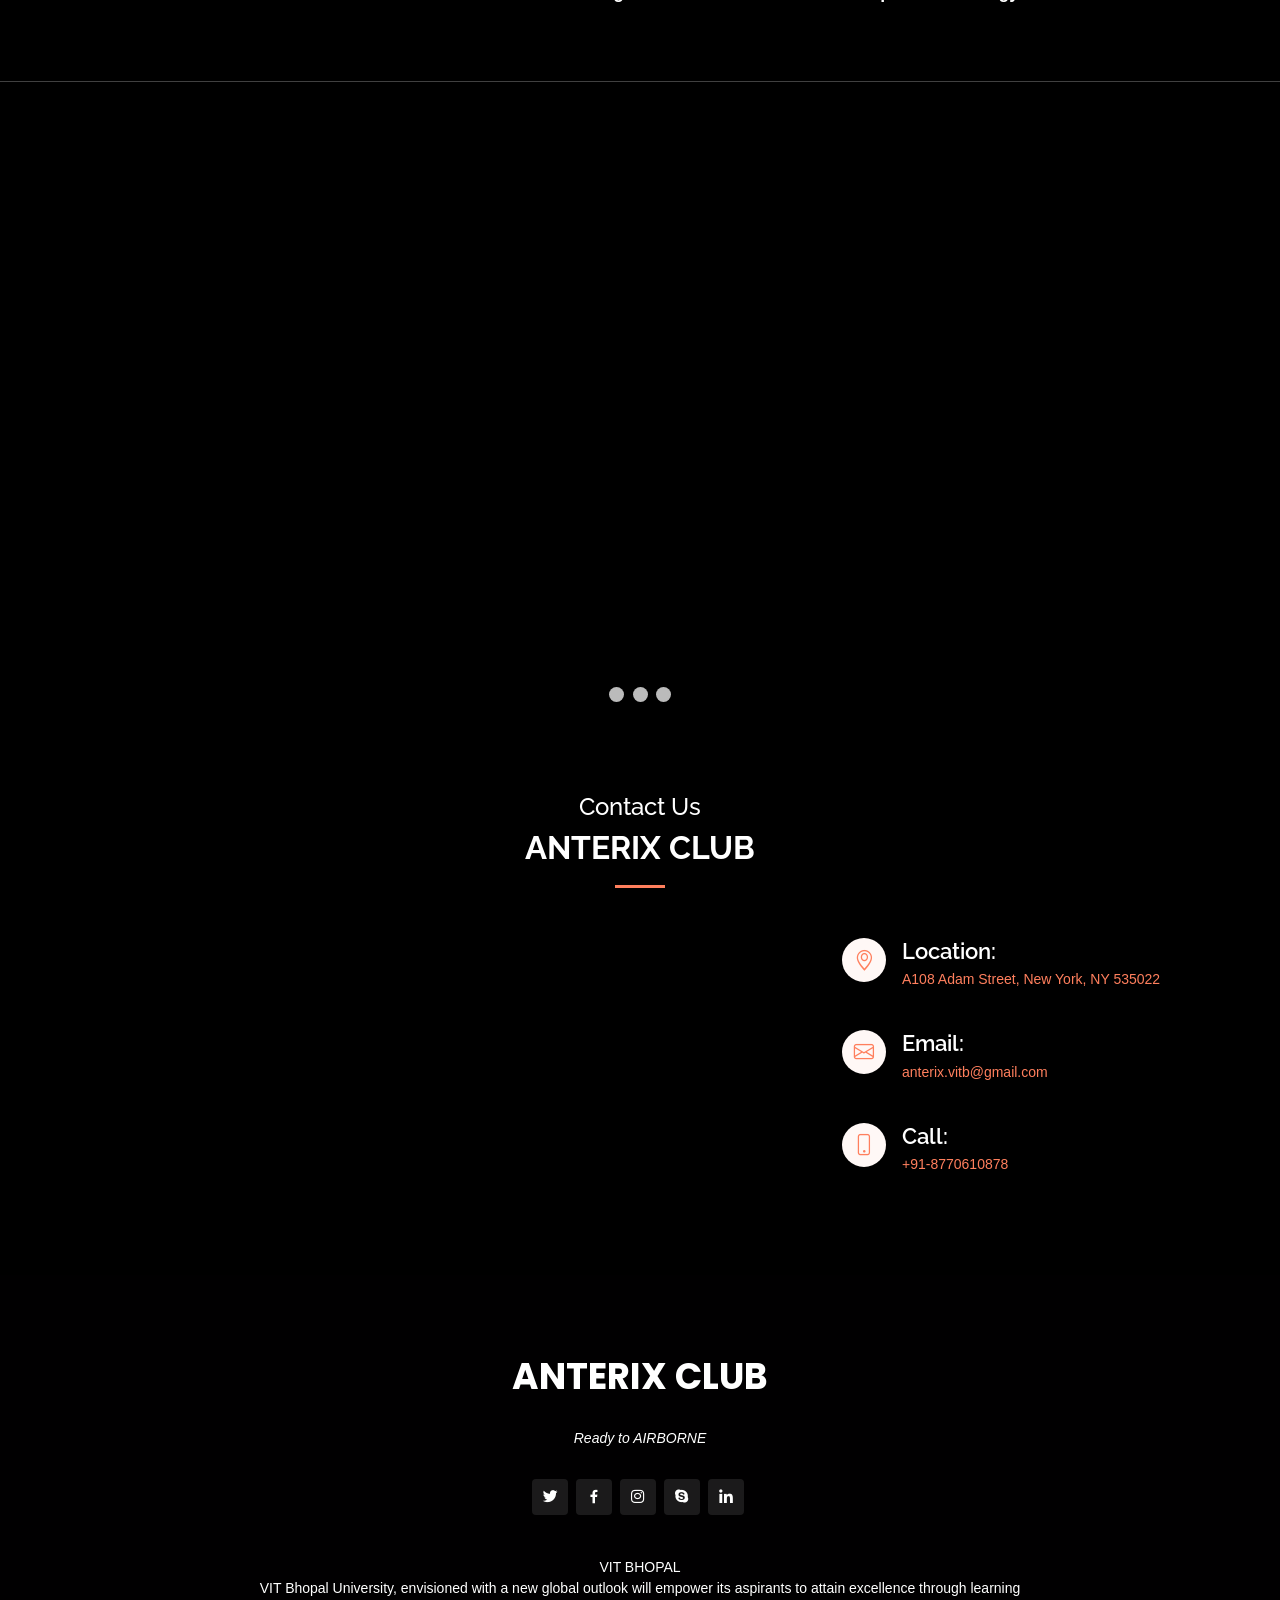
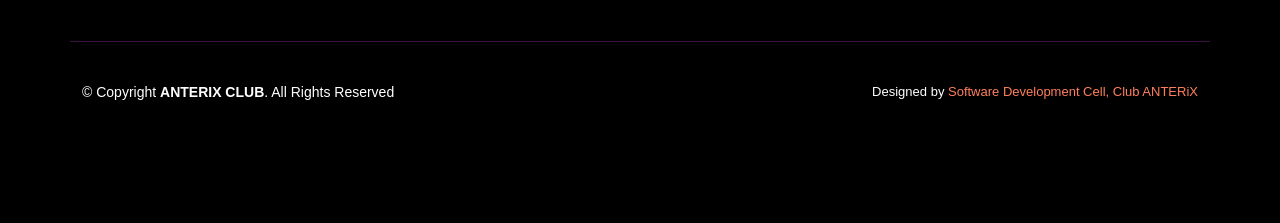
==== commit 2af52eff: "Designed By Updated" ====
--- a/index.html
+++ b/index.html
@@ -390,7 +390,7 @@
       </div>
       <div class="credits">
     
-        Designed by <a href="#">SDC</a>
+        Designed by <a href="#">Software Development Cell, Club ANTERiX</a>
       </div>
     </div>
   </footer><!-- End Footer -->
@@ -438,4 +438,4 @@
 
 </body>
 
-</html>+</html>
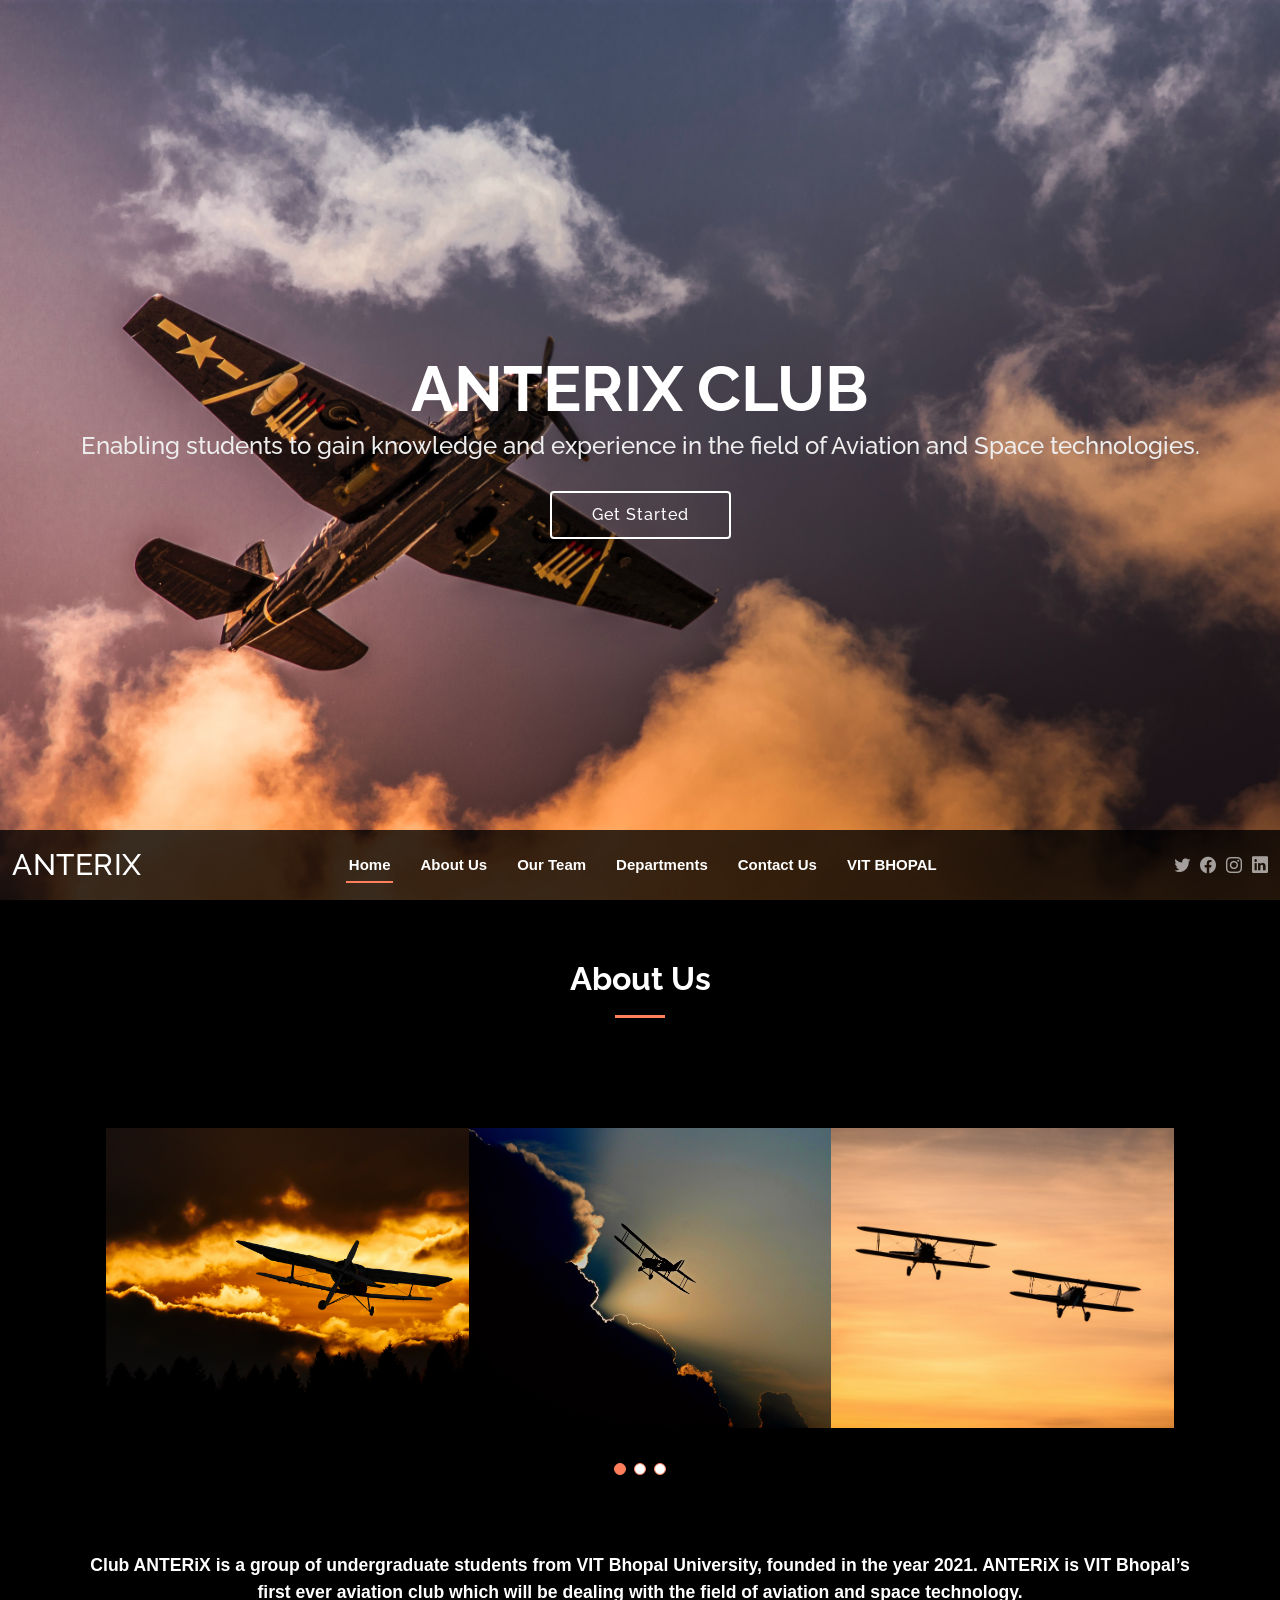
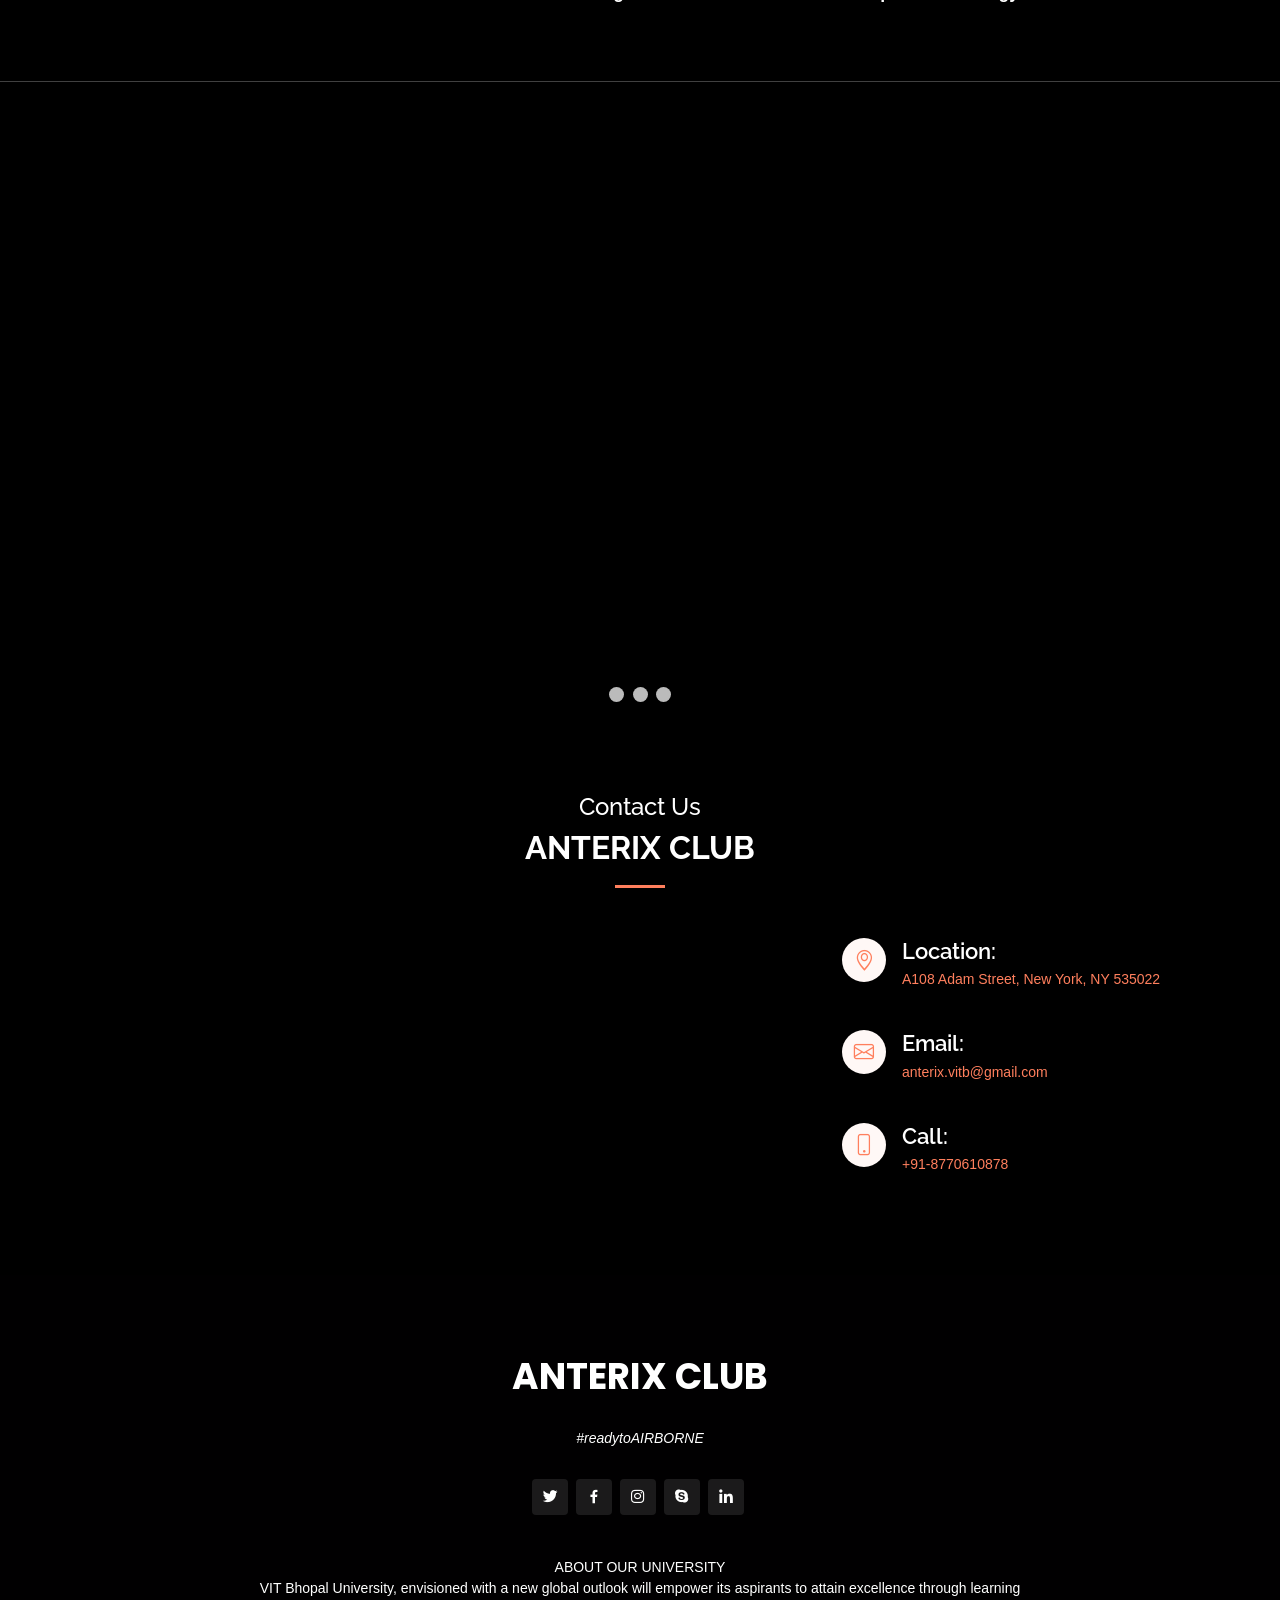
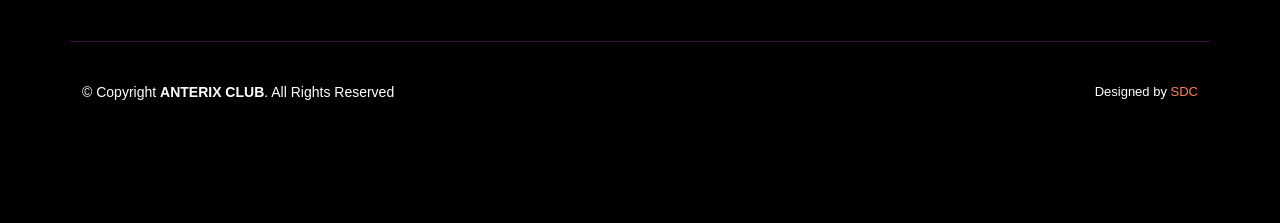
==== commit c4d13c36: "Some fixes" ====
--- a/index.html
+++ b/index.html
@@ -348,7 +348,7 @@
         <div class="row  justify-content-center">
           <div class="col-lg-6">
             <h3>ANTERIX CLUB</h3>
-            <p>Ready to AIRBORNE</p>
+            <p>#readytoAIRBORNE</p>
           </div>
         </div>
 
@@ -369,7 +369,7 @@
 
 			<div class="row  justify-content-center">
 			  <div class="col-12">
-				<h7>VIT BHOPAL</h7>
+				<h7>ABOUT OUR UNIVERSITY</h7>
 			  </div>
 		
 	
@@ -390,7 +390,7 @@
       </div>
       <div class="credits">
     
-        Designed by <a href="#">Software Development Cell, Club ANTERiX</a>
+        Designed by <a href="#">SDC</a>
       </div>
     </div>
   </footer><!-- End Footer -->
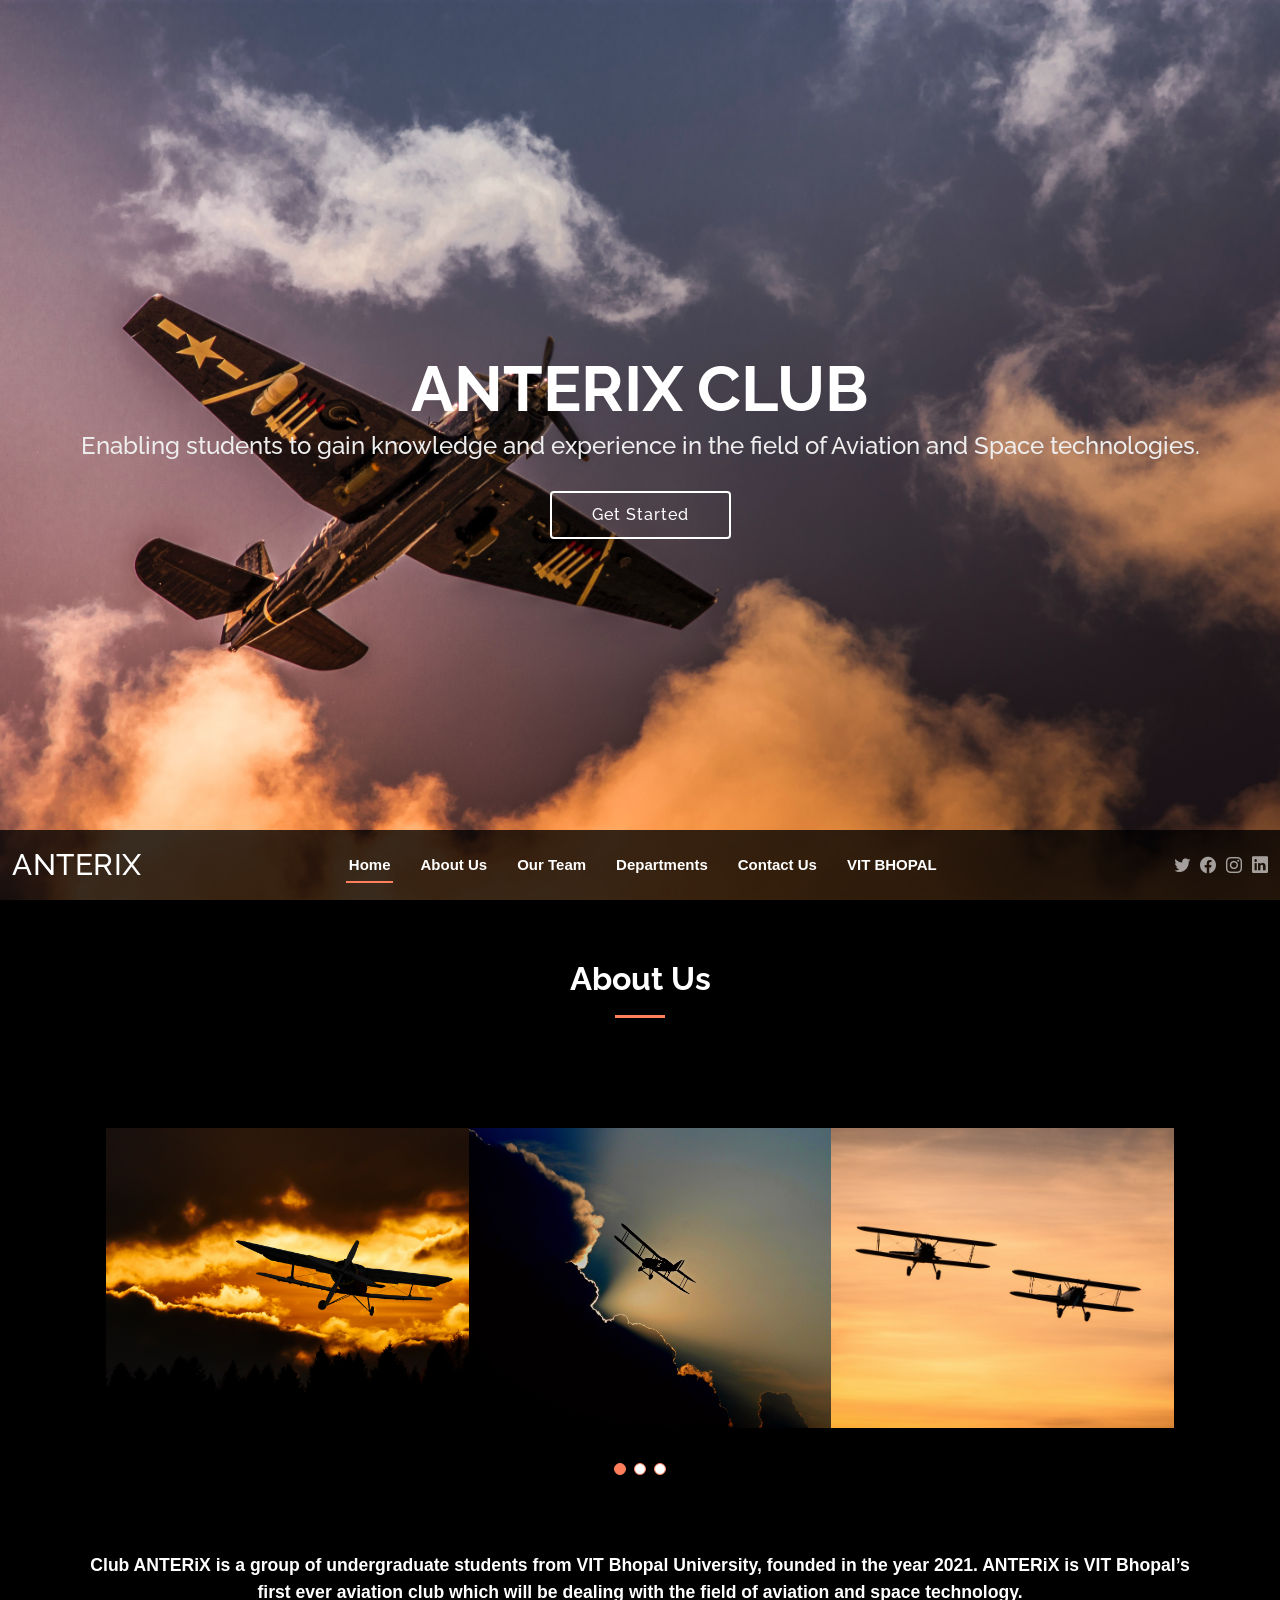
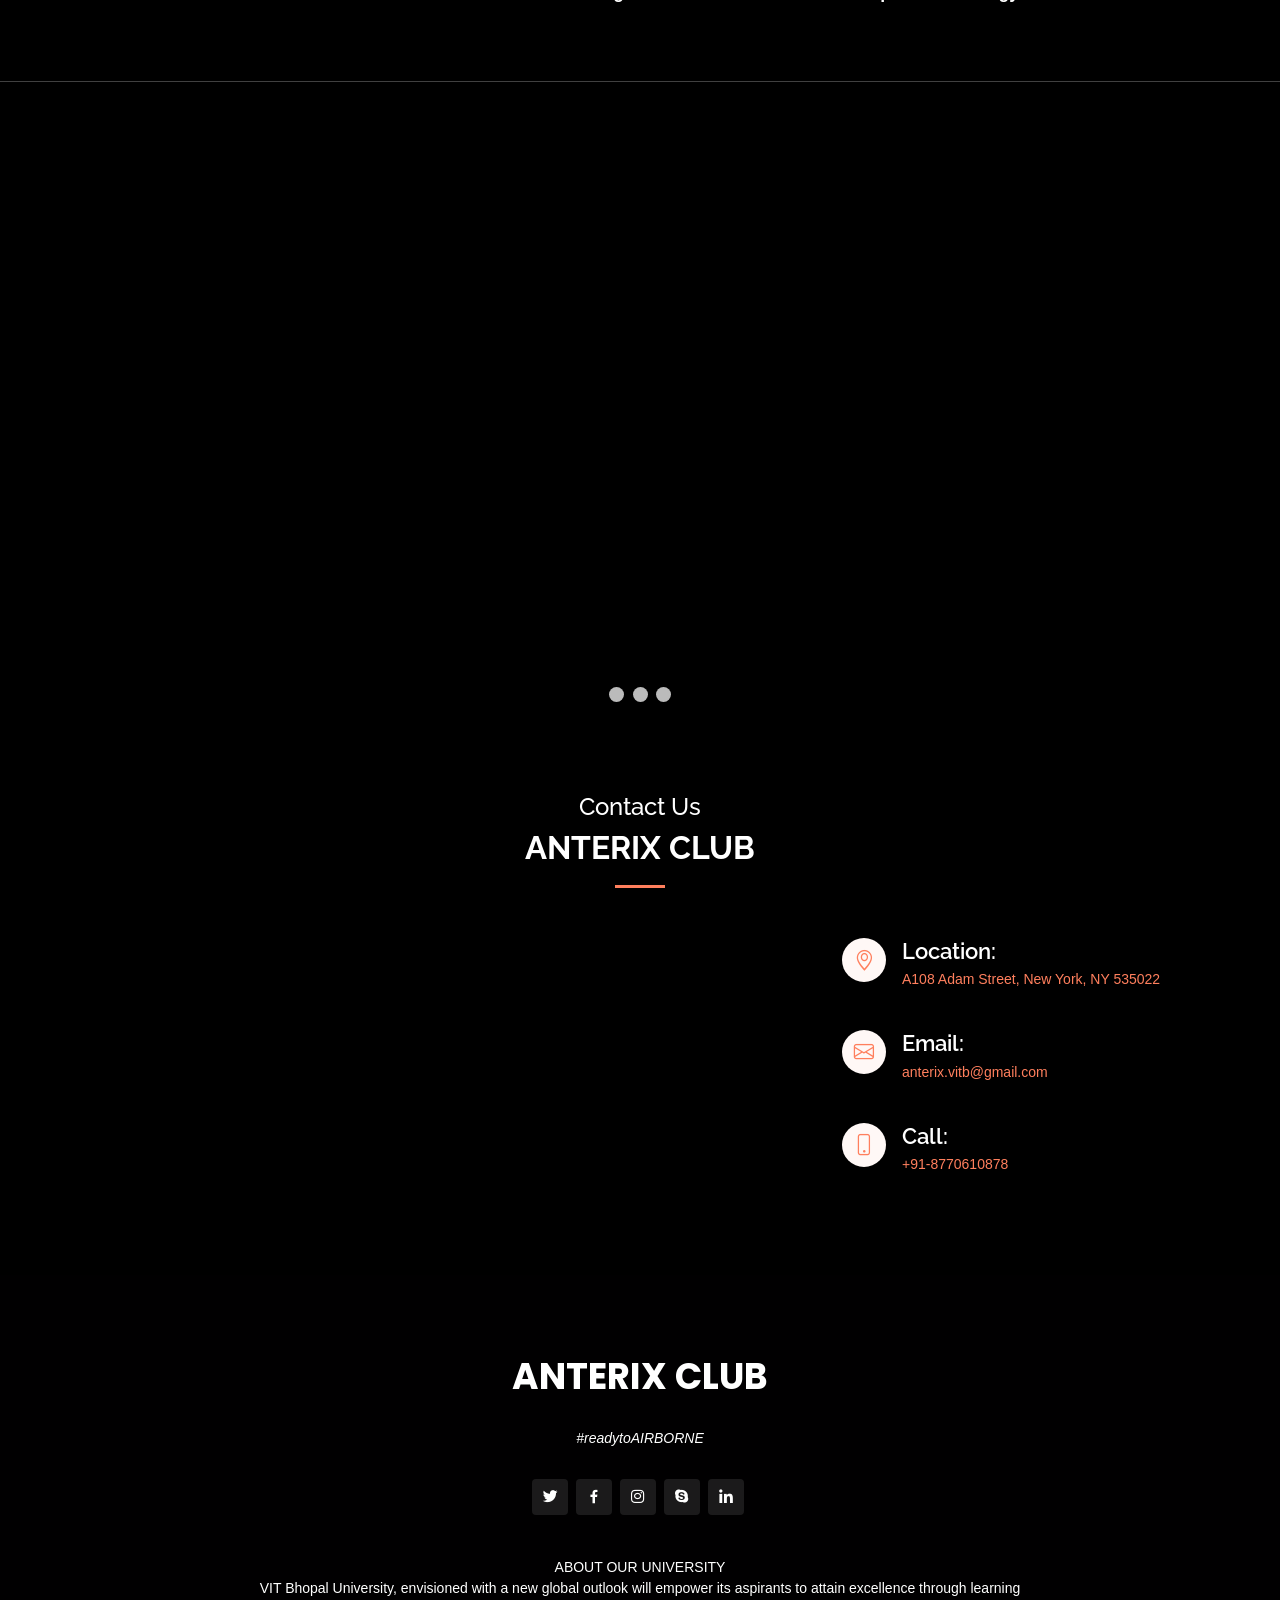
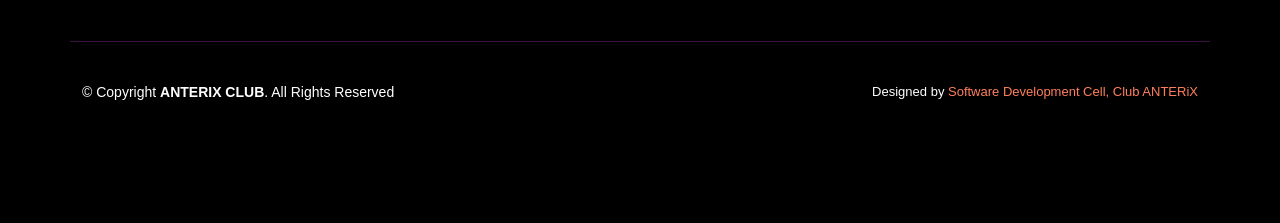
==== commit ea05eaa5: "Merge pull request #1 from pratham3012/patch-1 Designed By Updated" ====
--- a/index.html
+++ b/index.html
@@ -390,7 +390,7 @@
       </div>
       <div class="credits">
     
-        Designed by <a href="#">SDC</a>
+        Designed by <a href="#">Software Development Cell, Club ANTERiX</a>
       </div>
     </div>
   </footer><!-- End Footer -->
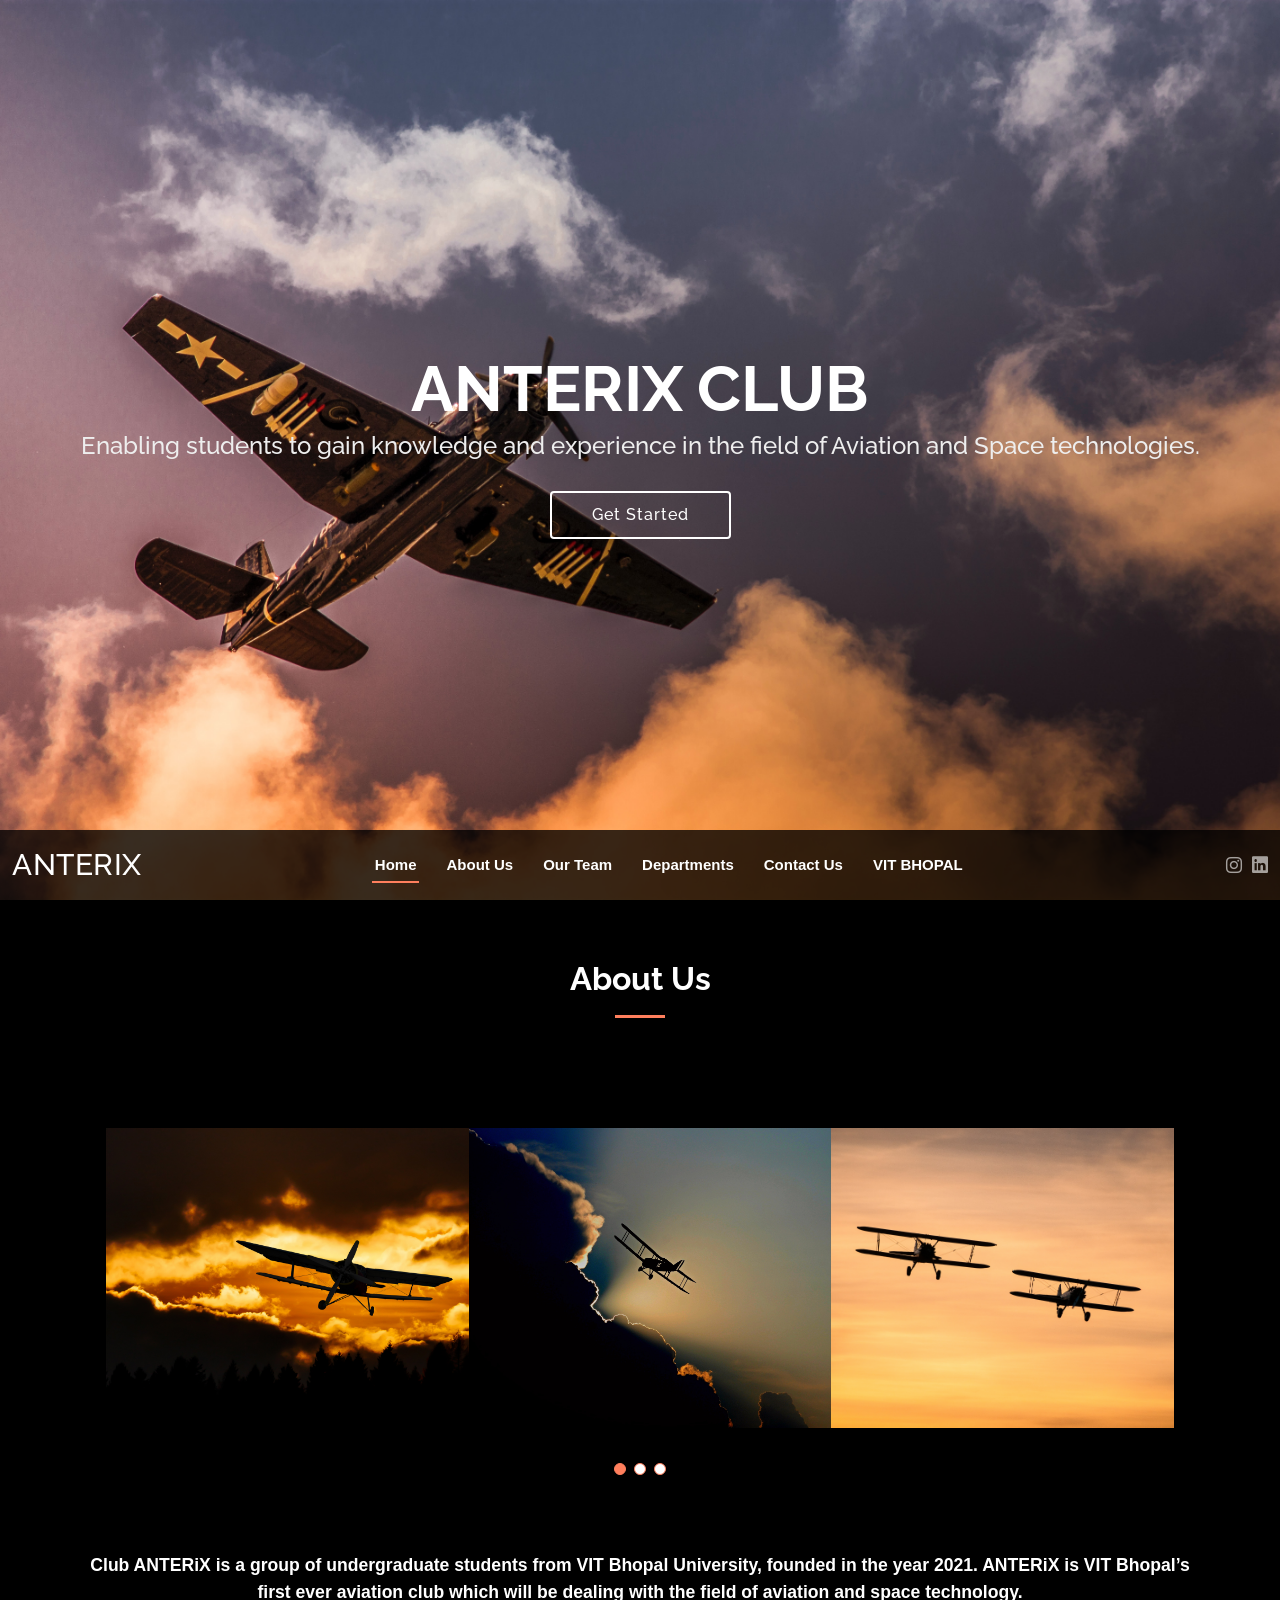
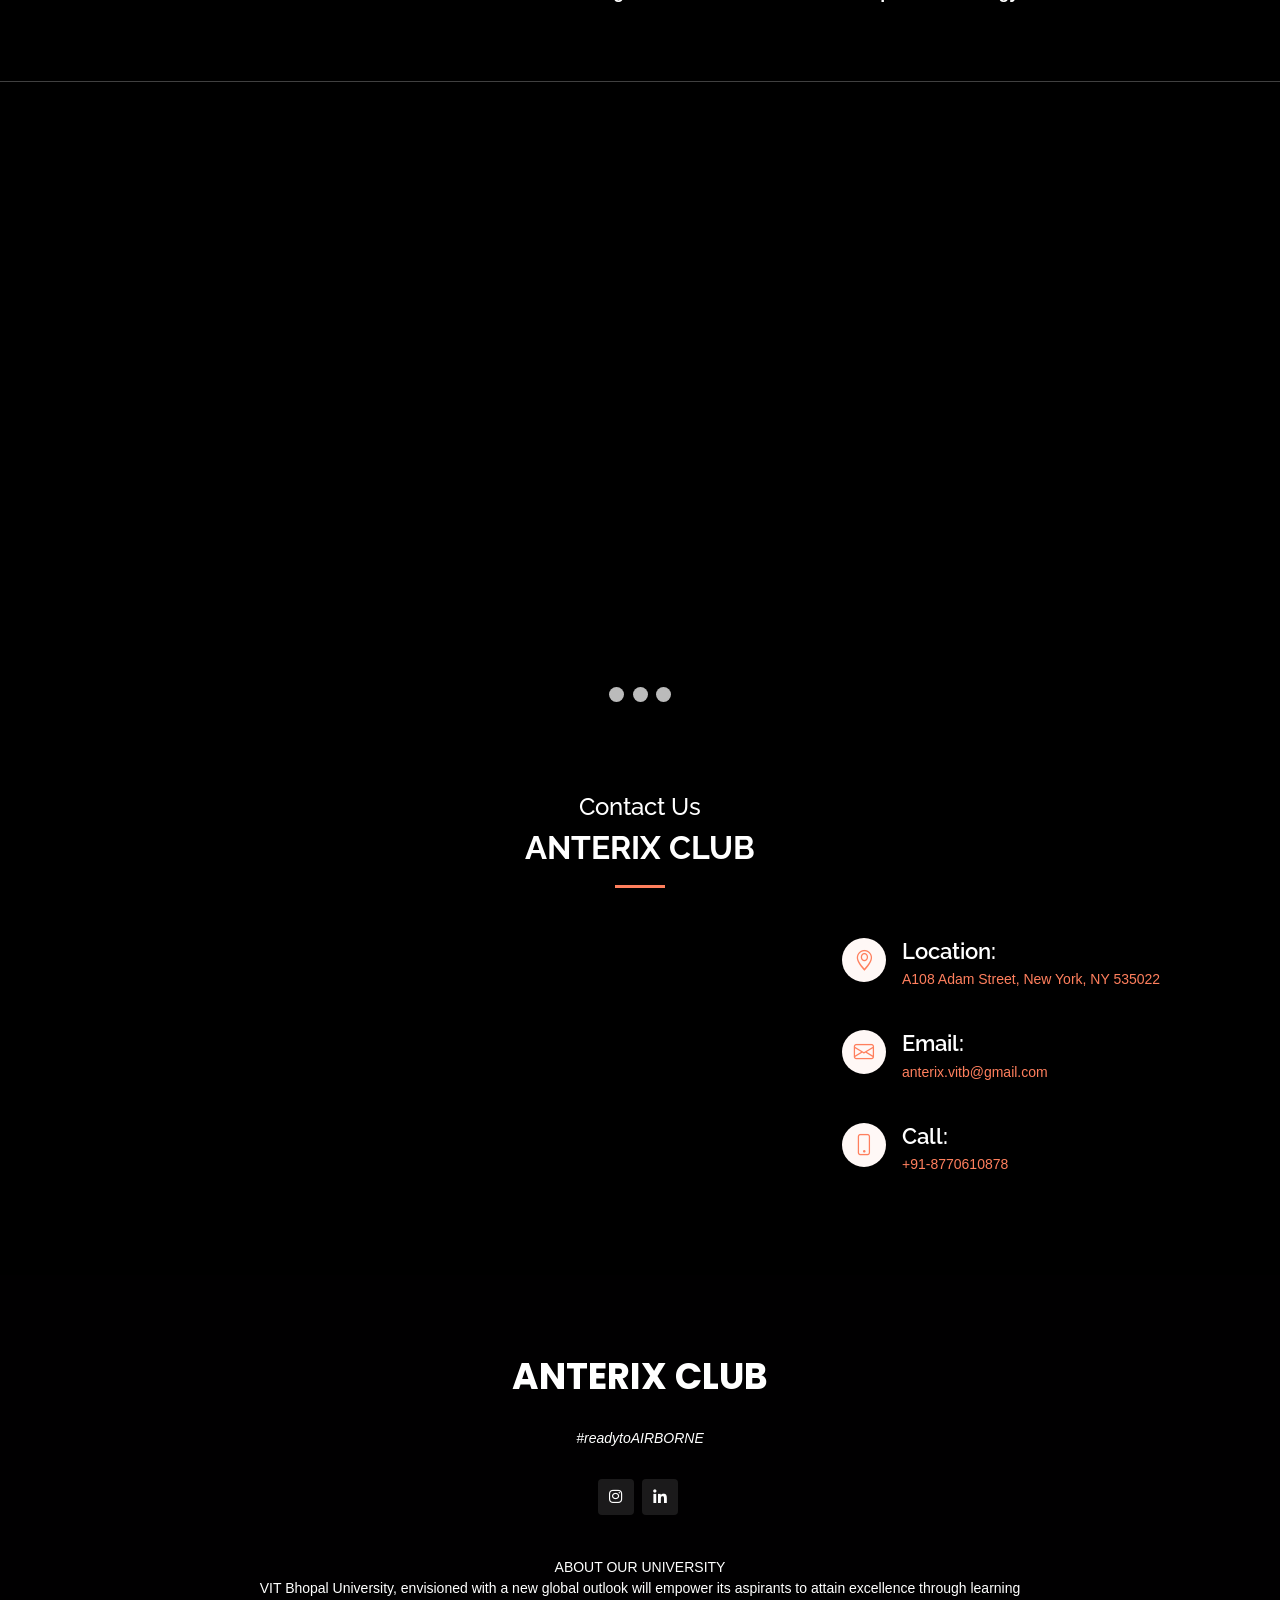
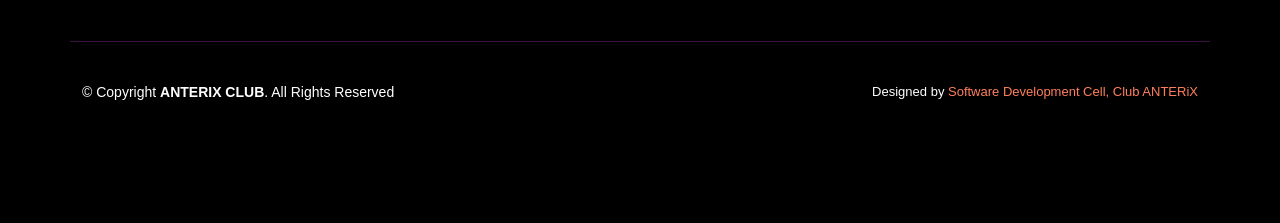
==== commit d044cf34: "nikhil" ====
--- a/index.html
+++ b/index.html
@@ -151,8 +151,6 @@
       </nav><!-- .navbar -->
 
       <div class="header-social-links d-flex align-items-center">
-        <a href="#" class="twitter"><i class="bi bi-twitter"></i></a>
-        <a href="#" class="facebook"><i class="bi bi-facebook"></i></a>
         <a href="#" class="instagram"><i class="bi bi-instagram"></i></a>
         <a href="#" class="linkedin"><i class="bi bi-linkedin"></i></i></a>
       </div>
@@ -355,10 +353,7 @@
 
 
         <div class="social-links">
-          <a href="#" class="twitter"><i class="bx bxl-twitter"></i></a>
-          <a href="#" class="facebook"><i class="bx bxl-facebook"></i></a>
           <a href="#" class="instagram"><i class="bx bxl-instagram"></i></a>
-          <a href="#" class="google-plus"><i class="bx bxl-skype"></i></a>
           <a href="#" class="linkedin"><i class="bx bxl-linkedin"></i></a>
         </div>
 
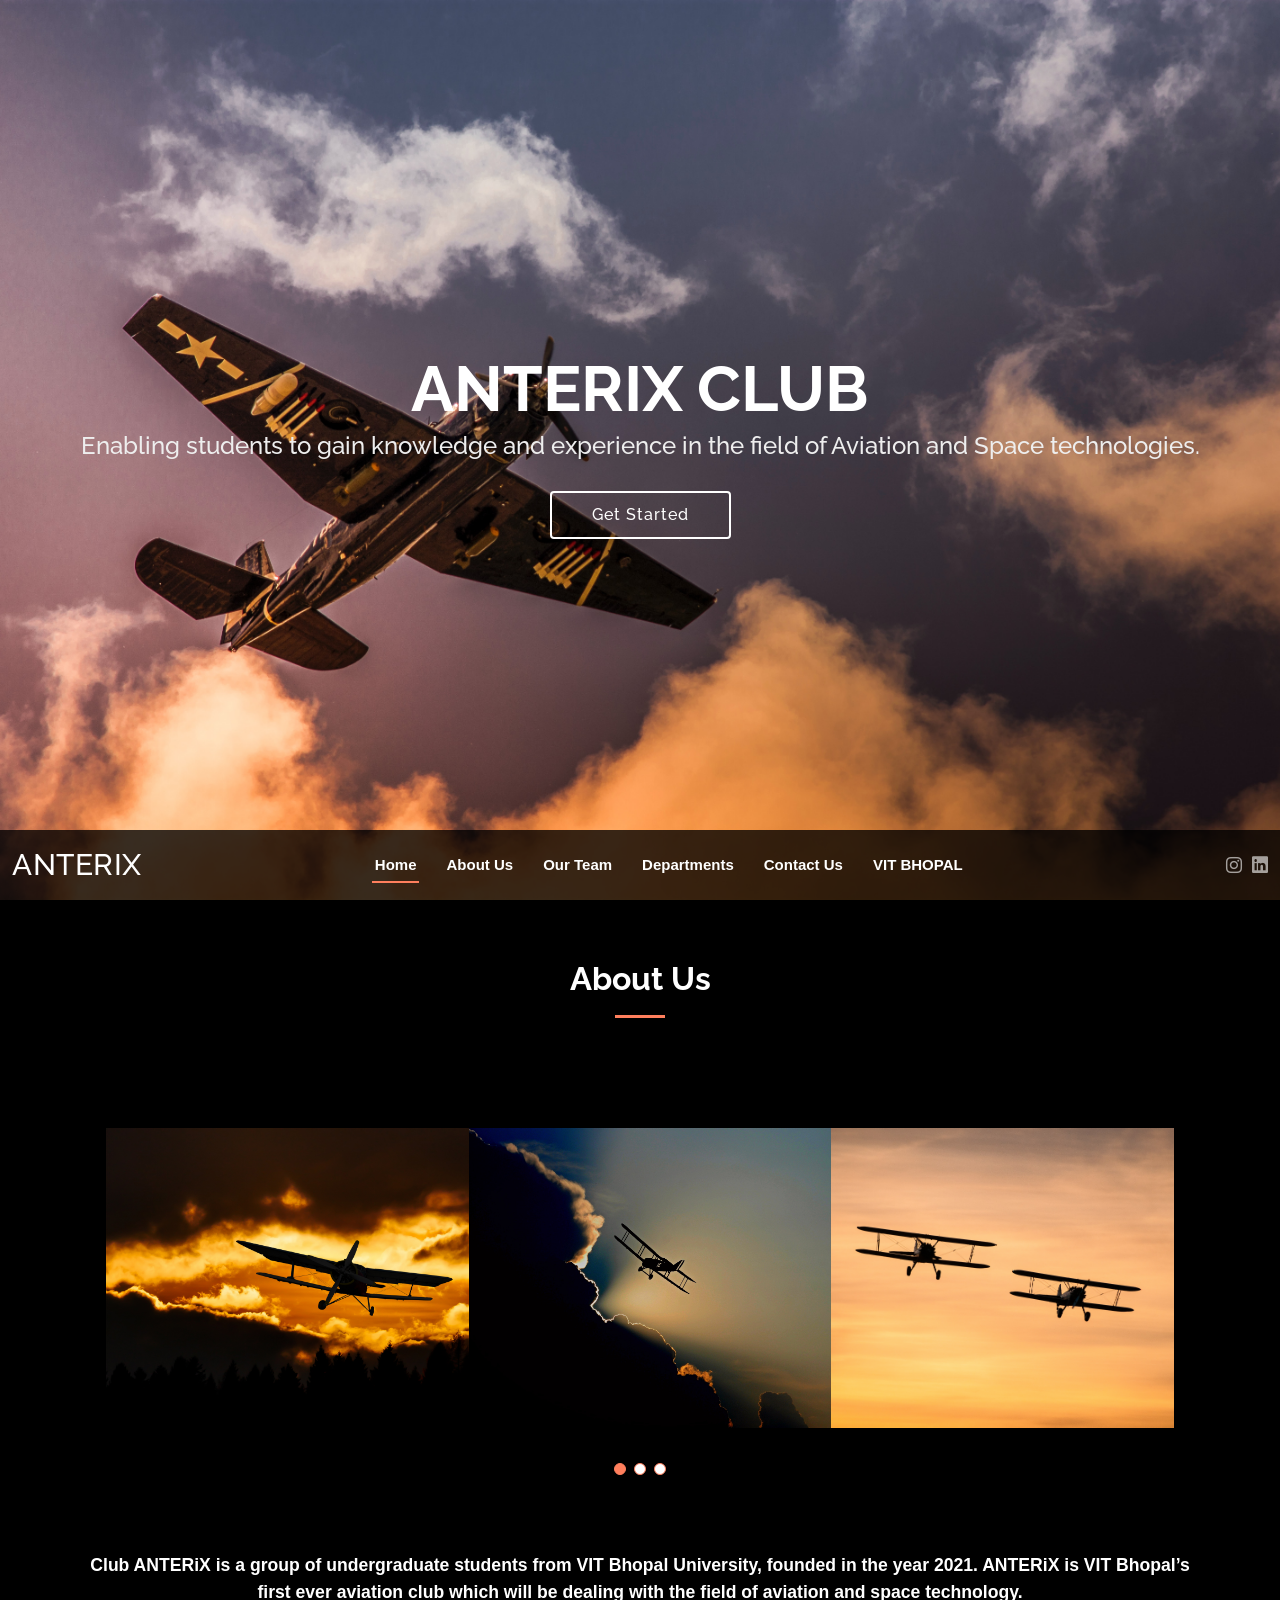
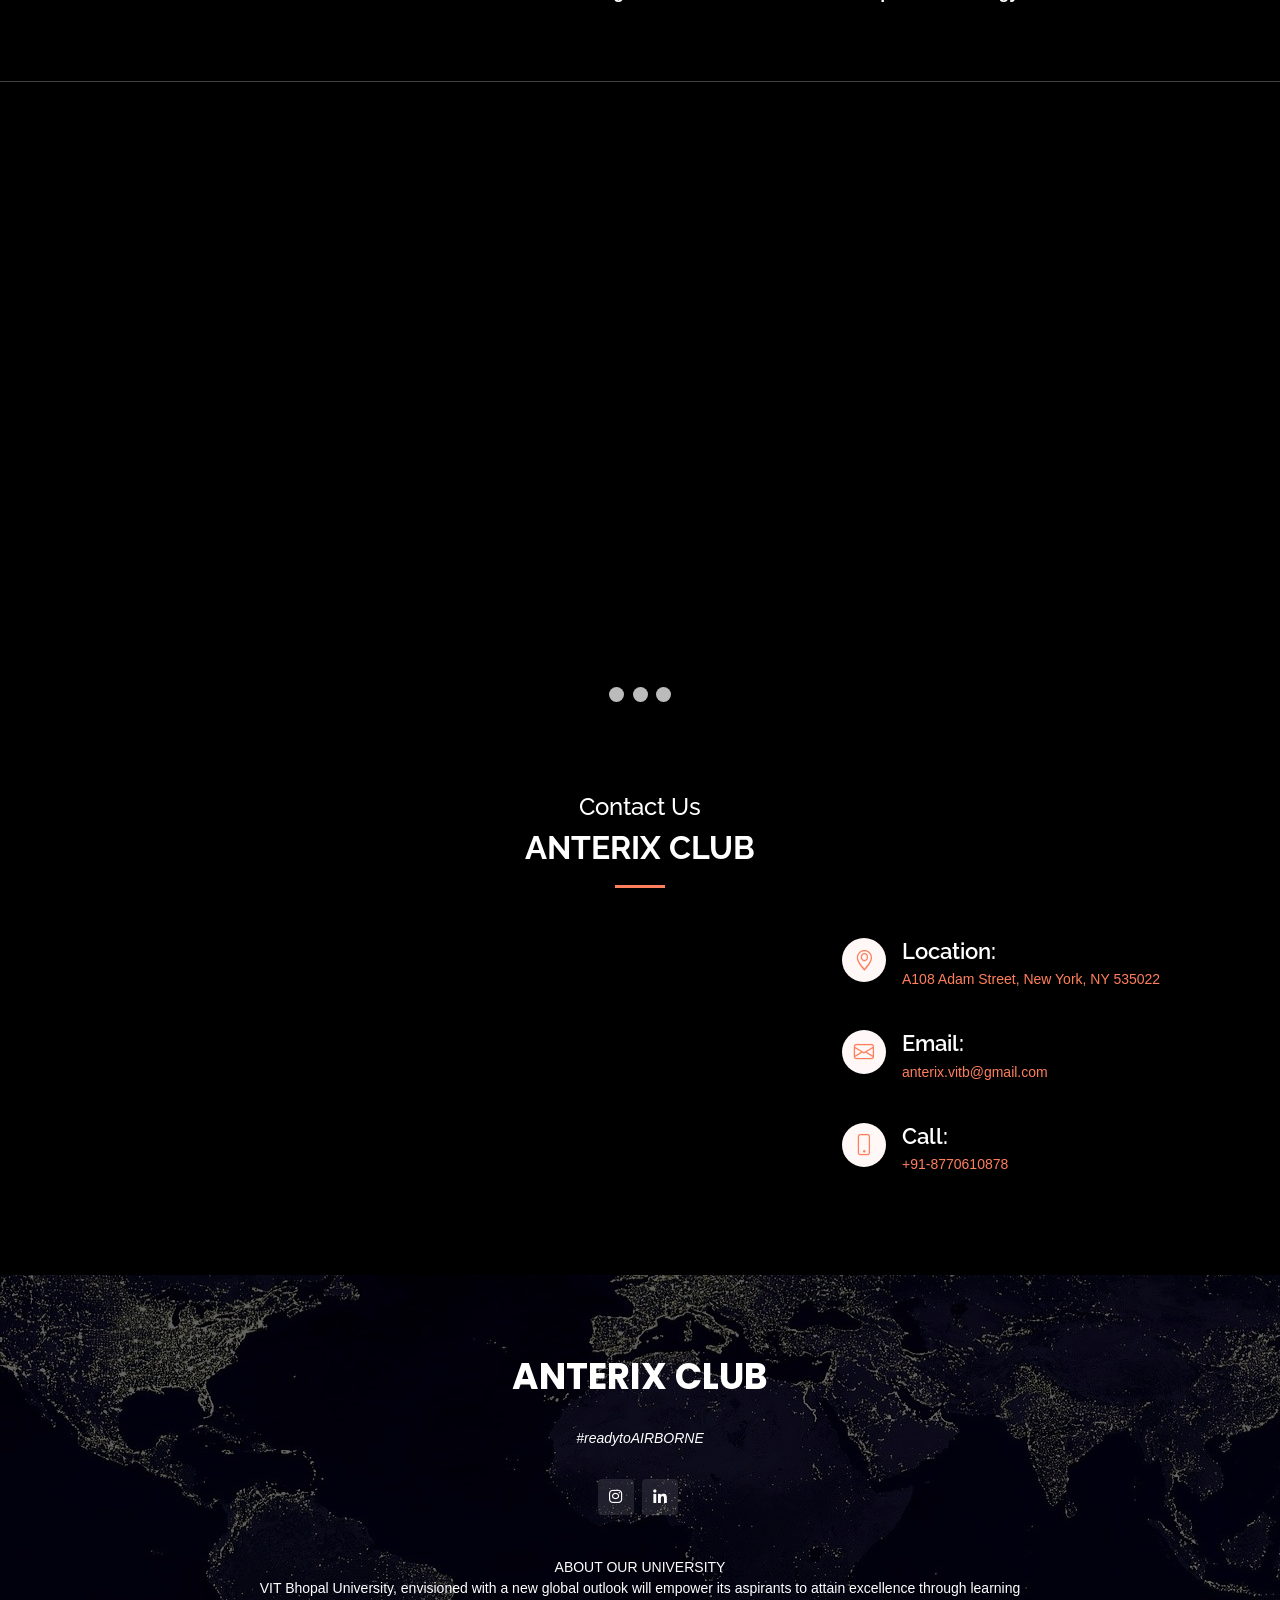
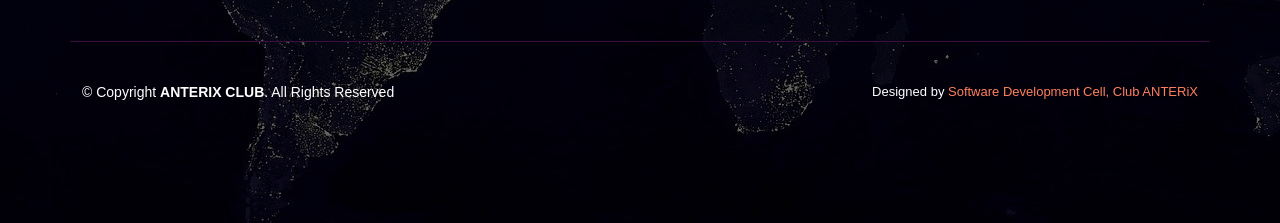
==== commit 49da68a3: "nikhil" ====
--- a/index.html
+++ b/index.html
@@ -127,7 +127,7 @@
           <li><a class="nav-link scrollto" href="#about">About Us</a></li>
           <li><a class="nav-link scrollto" href="Team.html">Our Team</a></li>
           <li><a class="nav-link scrollto " href="#portfolio">Departments</a></li>
-          <li><a class="nav-link scrollto" href="#team">Contact Us</a></li>
+          <li><a class="nav-link scrollto" href="contact.html">Contact Us</a></li>
           <!-- <li class="dropdown"><a href="#"><span>Drop Down</span> <i class="bi bi-chevron-down"></i></a>
             <ul>
               <li><a href="#">Drop Down 1</a></li>
@@ -335,9 +335,7 @@
 
 
 
-
-
-  <footer id="footer">
+<footer id="footer" style="background-image: url('assets/img/earth-11595_1920.jpg');" >
 
     <div class="footer-top">
 
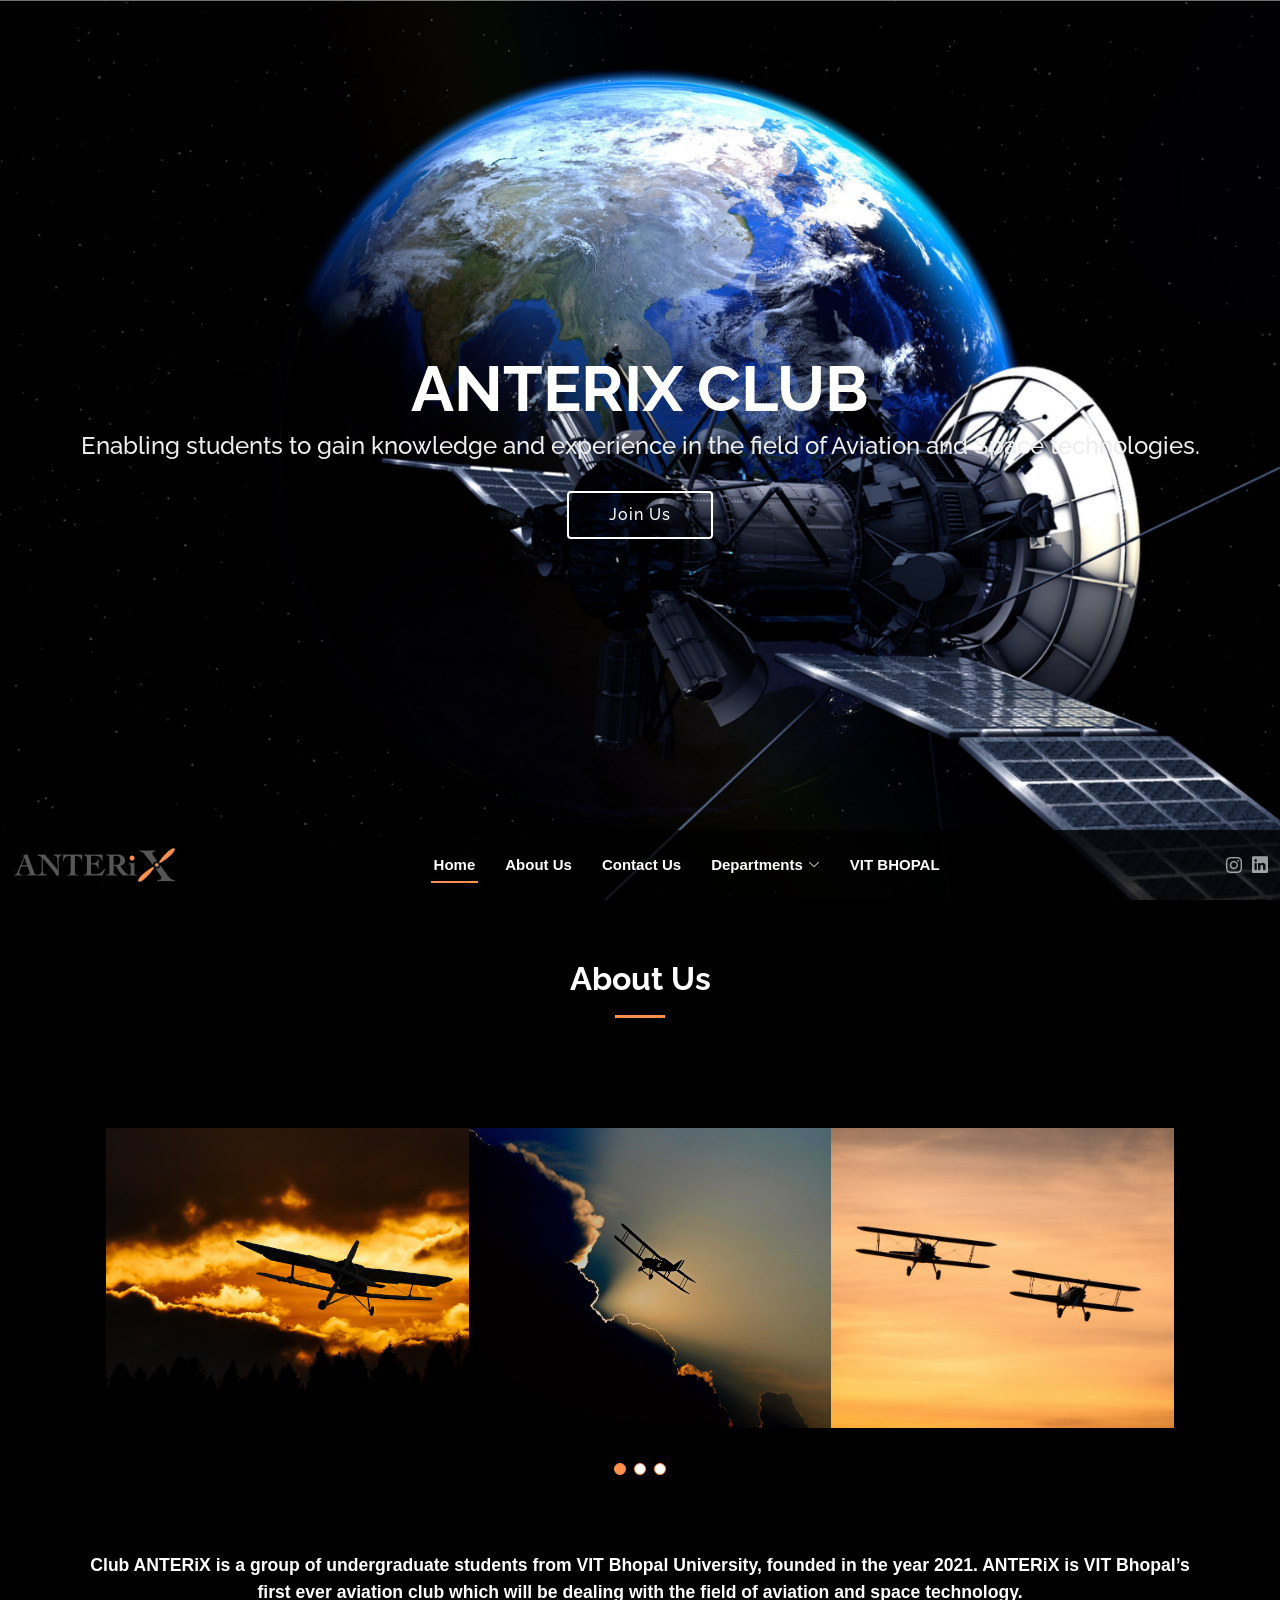
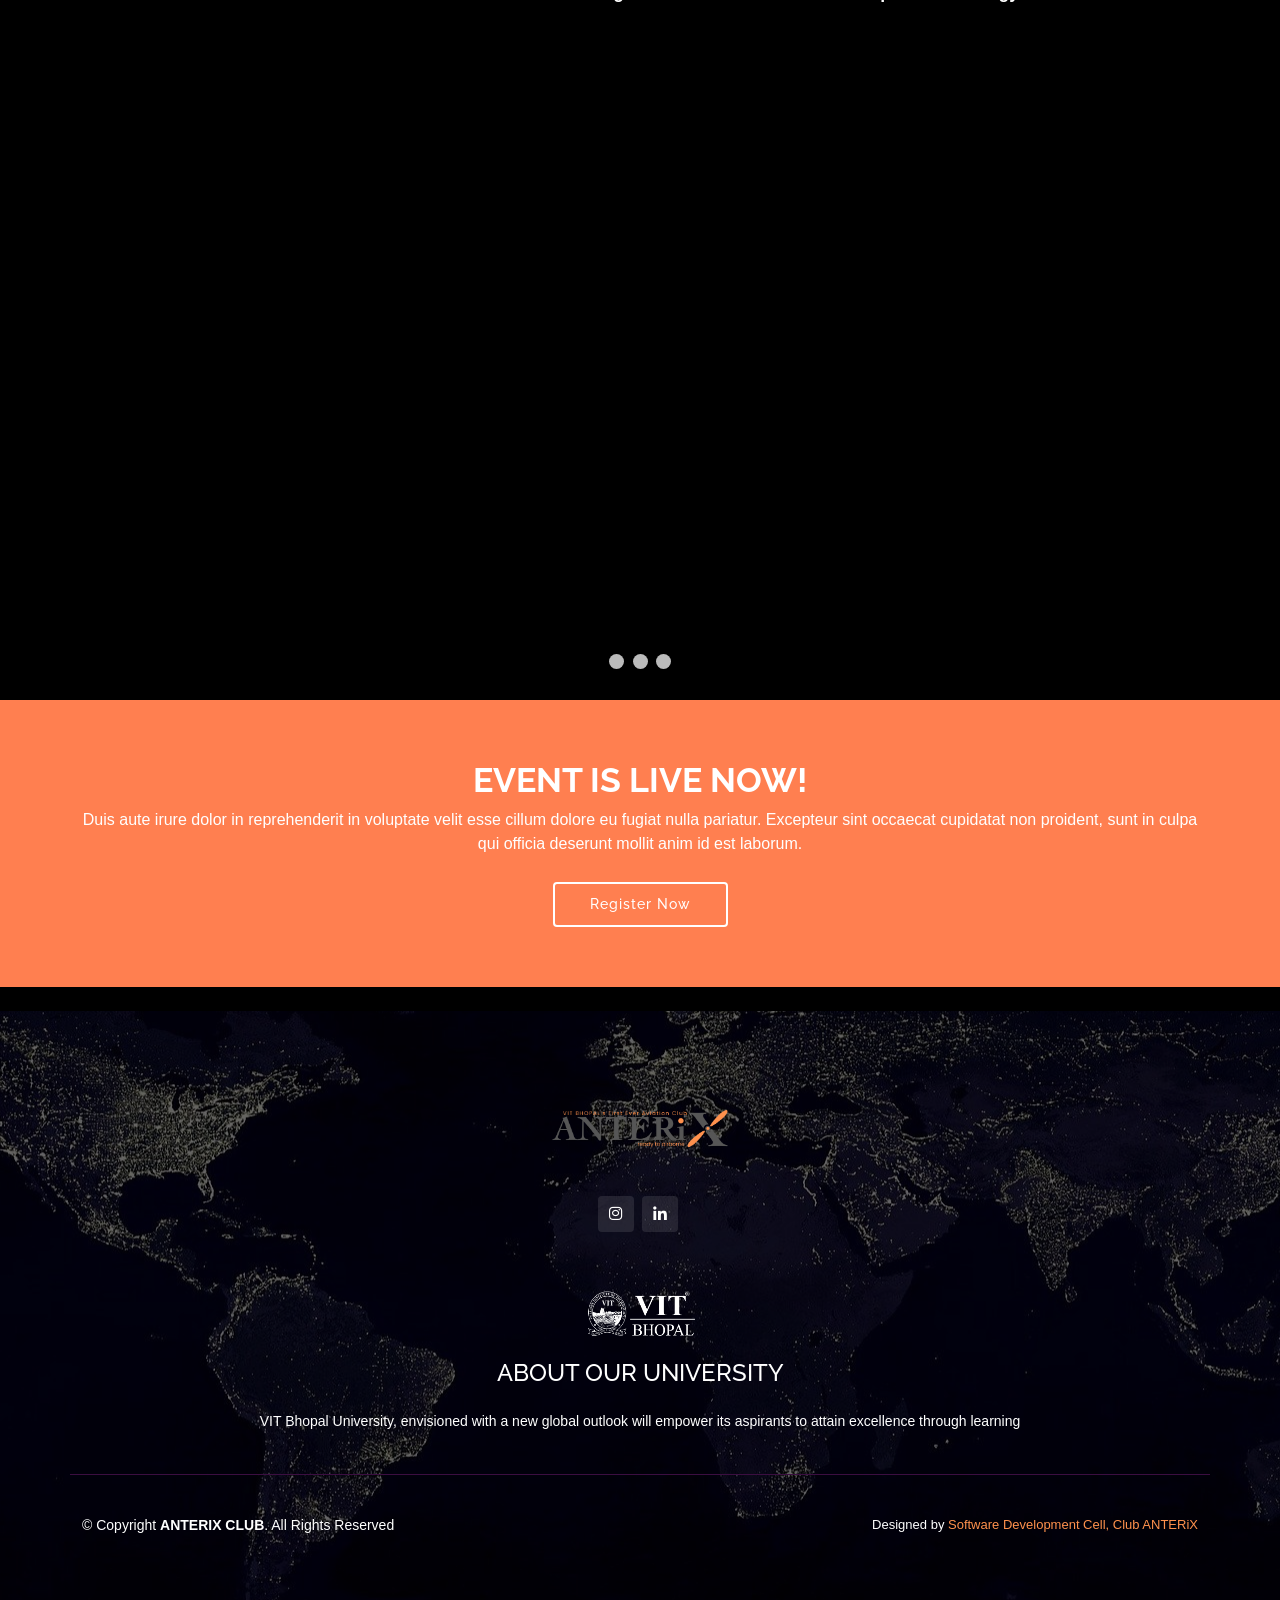
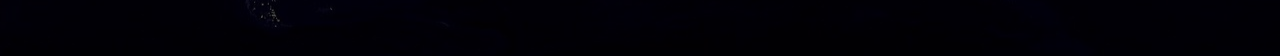
==== commit 9d278c1d: "nikhil" ====
--- a/index.html
+++ b/index.html
@@ -104,12 +104,12 @@
 <body>
 
   <!-- ======= Hero Section ======= -->
-  <section id="hero" style="background-image:url('aboutus.jpg'); background-position: center; background-repeat: no-repeat; background-size: cover; background-color: black;">
+  <section id="hero" style="background-image:url('assets/img/satellite-4269342.jpg'); background-position: center; background-repeat: no-repeat; background-size: cover; background-color: black;">
     <div class="hero-container " >
       <h1>AnteriX Club</h1>
       <h2> Enabling students to gain knowledge and experience in the field of
 		Aviation and Space technologies.</h2>
-      <a href="#about" class="btn-get-started scrollto">Get Started</a>
+      <a href="#about" class="btn-get-started scrollto">Join Us</a>
     </div>
   </section><!-- End Hero -->
 
@@ -117,35 +117,21 @@
   <header id="header" class="d-flex align-items-center ">
     <div class="container-fluid d-flex align-items-center justify-content-lg-between">
 
-      <h1 class="logo me-auto me-lg-0"><a href="index.html">AnteriX</a></h1>
-      <!-- Uncomment below if you prefer to use an image logo -->
-      <!-- <a href="index.html" class="logo me-auto me-lg-0"><img src="assets/img/logo.png" alt="" class="img-fluid"></a>-->
-
-      <nav id="navbar" class="navbar order-last order-lg-0">
+      <h1 class="logo me-auto me-lg-0"><a href="index.html"><img src="assets\img\anterix_final.png" ></a></h1>
+
+	  <nav id="navbar" class="navbar order-last order-lg-0">
         <ul>
-          <li><a class="nav-link scrollto active" href="#hero">Home</a></li>
-          <li><a class="nav-link scrollto" href="#about">About Us</a></li>
-          <li><a class="nav-link scrollto" href="Team.html">Our Team</a></li>
-          <li><a class="nav-link scrollto " href="#portfolio">Departments</a></li>
-          <li><a class="nav-link scrollto" href="contact.html">Contact Us</a></li>
-          <!-- <li class="dropdown"><a href="#"><span>Drop Down</span> <i class="bi bi-chevron-down"></i></a>
+          <li><a class="nav-link scrollto active" href="index.html">Home</a></li>
+          <li><a class="nav-link scrollto" href="">About Us</a></li>
+       
+          <li><a class="nav-link scrollto " href="contact.html">Contact Us</a></li>
+          <li class="dropdown "><a href="#" class="nav-link  scrollto "><span>Departments</span> <i class="bi bi-chevron-down"></i></a>
             <ul>
-              <li><a href="#">Drop Down 1</a></li>
-              <li class="dropdown"><a href="#"><span>Deep Drop Down</span> <i class="bi bi-chevron-right"></i></a>
-                <ul>
-                  <li><a href="#">Deep Drop Down 1</a></li>
-                  <li><a href="#">Deep Drop Down 2</a></li>
-                  <li><a href="#">Deep Drop Down 3</a></li>
-                  <li><a href="#">Deep Drop Down 4</a></li>
-                  <li><a href="#">Deep Drop Down 5</a></li>
-                </ul>
-              </li>
-              <li><a href="#">Drop Down 2</a></li>
-              <li><a href="#">Drop Down 3</a></li>
-              <li><a href="#">Drop Down 4</a></li>
+              <li ><a  href="Tech_dept.html">Technical Departments</a></li>
+              <li ><a  href="Non_Tech_Dept.html">Non Technical Departments</a></li>
             </ul>
-          </li> -->
-          <li><a class="nav-link scrollto" href="#contact">VIT BHOPAL</a></li>
+          </li>
+          <li><a class="nav-link scrollto" target="_blank" href="https://vitbhopal.ac.in/">VIT BHOPAL</a></li>
         </ul>
         <i class="bi bi-list mobile-nav-toggle"></i>
       </nav><!-- .navbar -->
@@ -238,17 +224,6 @@
 
 
 
-	
-
-
-
-<hr style="color: white;">
-
-
-
-
-
-
 <div class="slideshow-container" style="background-color: black;">
 
 	<div class="mySlides fade" style="background-color: black;" >
@@ -279,63 +254,29 @@
 	  <span class="dot"></span> 
 	  <span class="dot"></span> 
 	</div>
-
+	<div class="mb-4"></div>
+	    <!-- ======= Cta Section ======= -->
+		<section id="cta" class="cta" style="background-color: coral;">
+			<div class="container">
+	  
+			  <div class="text-center">
+				<h2 style="font-size: 34px; color: white; font-weight: bolder; "  id="demo">Event Countdown</h2>
+				<p> Duis aute irure dolor in reprehenderit in voluptate velit esse cillum dolore eu fugiat nulla pariatur. Excepteur sint occaecat cupidatat non proident, sunt in culpa qui officia deserunt mollit anim id est laborum.</p>
+				<a class="cta-btn" href="#">Register Now</a>
+			  </div>
+	  
+			</div>
+		  </section><!-- End Cta Section -->
 	
 
 
 	
 	<br>
-	<section id="contact" class="contact">
-		<div class="container">
-  
-		  <div class="section-title">
-			<h4 style="color: white;">Contact Us</h4>
-			<h2 style="color: white;">ANTERIX CLUB</h2>
-		  </div>
-  <div class="row">
-		  <div class="col-lg-8">
-			<iframe style="border:0; width: 100%; height: 270px;" src="https://www.google.com/maps/embed?pb=!1m14!1m8!1m3!1d12097.433213460943!2d-74.0062269!3d40.7101282!3m2!1i1024!2i768!4f13.1!3m3!1m2!1s0x0%3A0xb89d1fe6bc499443!2sDowntown+Conference+Center!5e0!3m2!1smk!2sbg!4v1539943755621" frameborder="0" allowfullscreen></iframe>
-		  </div>
-  
-		  <div class="row col-lg-4 mt-5 mt-lg-0">
-  
-			<div class="col-lg-12" style="background-color: black;">
-			  <div class="info col-12" style="background-color: black;">
-				<div class="address">
-				  <i class="bi bi-geo-alt"></i>
-				  <h4 style="color: white;">Location:</h4>
-				  <p style="color: rgb(255, 127, 93);">A108 Adam Street, New York, NY 535022</p>
-				</div>
-  
-				<div class="email col-12">
-				  <i class="bi bi-envelope"></i>
-				  <h4 style="color: white;">Email:</h4>
-				  <p style="color: rgb(255, 127, 93);">anterix.vitb@gmail.com</p>
-				</div>
-  
-				<div class="phone col-12">
-				  <i class="bi bi-phone"></i>
-				  <h4 style="color: white;"> Call:</h4>
-				  <p style="color: rgb(255, 127, 93);">+91-8770610878</p>
-				</div>
-  
-			  </div>
-  
-			</div>
-  
-	
-  
-		  </div>
-		</div>
-  
-		</div>
-	  </section><!-- End Contact Section -->
-
-
-
-
-
-<footer id="footer" style="background-image: url('assets/img/earth-11595_1920.jpg');" >
+
+
+
+
+	  <footer id="footer" style="background-image: url('assets/img/earth-11595_1920.jpg');" >
 
     <div class="footer-top">
 
@@ -343,8 +284,7 @@
 
         <div class="row  justify-content-center">
           <div class="col-lg-6">
-            <h3>ANTERIX CLUB</h3>
-            <p>#readytoAIRBORNE</p>
+			  <img style="width:33% ;height:100%" src="assets\img\footer Logo.png" >
           </div>
         </div>
 
@@ -361,11 +301,12 @@
 		<div class="container">
 
 			<div class="row  justify-content-center">
-			  <div class="col-12">
-				<h7>ABOUT OUR UNIVERSITY</h7>
+			  <div class="college" class="col-12">
+				  <img src="assets\img\vitbwhite.png" alt=""><br>
+				<h4>ABOUT OUR UNIVERSITY</h4>
 			  </div>
 		
-	
+	<div class="mb-4"></div>
 	
 			  <div class="col-12">
 				VIT Bhopal University, envisioned with a new global outlook will empower its
@@ -386,13 +327,45 @@
         Designed by <a href="#">Software Development Cell, Club ANTERiX</a>
       </div>
     </div>
-  </footer><!-- End Footer -->
+  </footer><!-- End Footer --><!-- End Footer -->
 
   <div id="preloader"></div>
   <a href="#" class="back-to-top d-flex align-items-center justify-content-center"><i class="bi bi-arrow-up-short"></i></a>
 
 
 
+
+
+  <script>
+	// Set the date we're counting down to
+	var countDownDate = new Date("Jun 22, 2021 10:03:00").getTime();
+	
+	// Update the count down every 1 second
+	var x = setInterval(function() {
+	
+	  // Get today's date and time
+	  var now = new Date().getTime();
+		
+	  // Find the distance between now and the count down date
+	  var distance = countDownDate - now;
+		
+	  // Time calculations for days, hours, minutes and seconds
+	  var days = Math.floor(distance / (1000 * 60 * 60 * 24));
+	  var hours = Math.floor((distance % (1000 * 60 * 60 * 24)) / (1000 * 60 * 60));
+	  var minutes = Math.floor((distance % (1000 * 60 * 60)) / (1000 * 60));
+	  var seconds = Math.floor((distance % (1000 * 60)) / 1000);
+		
+	  // Output the result in an element with id="demo"
+	  document.getElementById("demo").innerHTML = days + " Days " + hours + " Hours "
+	  + minutes + " Minutes " + seconds + " Seconds";
+		
+	  // If the count down is over, write some text 
+	  if (distance < 0) {
+		clearInterval(x);
+		document.getElementById("demo").innerHTML = "EVENT IS LIVE NOW!";
+	  }
+	}, 1000);
+	</script>
 
   <script>
 	var slideIndex = 0;
--- a/assets/css/style.css
+++ b/assets/css/style.css
@@ -14,7 +14,7 @@
 }
 
 a {
-  color: #ff7f5d;
+  color: #ff914d;
   text-decoration: none;
 }
 
@@ -46,7 +46,7 @@
   position: fixed;
   top: calc(50% - 30px);
   left: calc(50% - 30px);
-  border: 6px solid #ff7f5d;
+  border: 6px solid #ff914d;
   border-top-color: white;
   border-radius: 50%;
   width: 60px;
@@ -83,7 +83,7 @@
   right: 15px;
   bottom: 15px;
   z-index: 996;
-  background: #ff7f5d;
+  background: #ff914d;
   width: 40px;
   height: 40px;
   border-radius: 4px;
@@ -97,7 +97,7 @@
 }
 
 .back-to-top:hover {
-  background: #ff9f86;
+  background: #ff914d;
   color: #fff;
 }
 
@@ -246,7 +246,7 @@
   height: 2px;
   bottom: -7px;
   left: 0;
-  background-color: #ff7f5d;
+  background-color: #ff914d;
   visibility: hidden;
   width: 0px;
   transition: all 0.3s ease-in-out 0s;
@@ -285,7 +285,7 @@
   font-size: 14px;
   text-transform: none;
   font-weight: 500;
-  color: #150517;
+  color: #ffff;
 }
 
 .navbar .dropdown ul a i {
@@ -293,7 +293,7 @@
 }
 
 .navbar .dropdown ul a:hover, .navbar .dropdown ul .active:hover, .navbar .dropdown ul li:hover > a {
-  color: #ff7f5d;
+  color: #ff914d;
 }
 
 .navbar .dropdown:hover > ul {
@@ -391,7 +391,7 @@
 }
 
 .navbar-mobile a:hover, .navbar-mobile .active, .navbar-mobile li:hover > a {
-  color: #ff7f5d;
+  color: #ff914d;
 }
 
 .navbar-mobile .getstarted {
@@ -423,7 +423,7 @@
 }
 
 .navbar-mobile .dropdown ul a:hover, .navbar-mobile .dropdown ul .active:hover, .navbar-mobile .dropdown ul li:hover > a {
-  color: #ff7f5d;
+  color: #ff914d;
 }
 
 .navbar-mobile .dropdown > .dropdown-active {
@@ -501,8 +501,8 @@
 }
 
 #hero .btn-get-started:hover {
-  background: #ff7f5d;
-  border: 2px solid #ff7f5d;
+  background: #ff914d;
+  border: 2px solid #ff914d;
 }
 
 @media (min-width: 1024px) {
@@ -553,7 +553,7 @@
   display: block;
   width: 50px;
   height: 3px;
-  background: #ff7f5d;
+  background: #ff914d;
   bottom: 0;
   left: calc(50% - 25px);
 }
@@ -591,7 +591,7 @@
   left: 0;
   top: 2px;
   font-size: 20px;
-  color: #ff7f5d;
+  color: #ff914d;
   line-height: 1;
 }
 
@@ -609,15 +609,15 @@
   border-radius: 5px;
   transition: 0.3s;
   line-height: 1;
-  color: #ff7f5d;
+  color: #ff914d;
   -webkit-animation-delay: 0.8s;
   animation-delay: 0.8s;
   margin-top: 6px;
-  border: 2px solid #ff7f5d;
+  border: 2px solid #ff914d;
 }
 
 .about .content .btn-learn-more:hover {
-  background: #ff7f5d;
+  background: #ff914d;
   color: #fff;
   text-decoration: none;
 }
@@ -632,7 +632,7 @@
 .counts .counters span {
   font-size: 48px;
   display: block;
-  color: #ff7f5d;
+  color: #ff914d;
 }
 
 .counts .counters p {
@@ -692,7 +692,7 @@
 }
 
 .our-values .card:hover .card-body {
-  background: #ff7f5d;
+  background: #ff914d;
 }
 
 .our-values .card:hover .read-more a, .our-values .card:hover .card-title, .our-values .card:hover .card-title a, .our-values .card:hover .card-text {
@@ -768,7 +768,7 @@
 }
 
 .services .icon-box:hover .title a {
-  color: #ff7f5d;
+  color: #ff914d;
 }
 
 .services .description {
@@ -847,18 +847,18 @@
   height: 12px;
   background-color: #fff;
   opacity: 1;
-  border: 1px solid #ff7f5d;
+  border: 1px solid #ff914d;
 }
 
 .testimonials .swiper-pagination .swiper-pagination-bullet-active {
-  background-color: #ff7f5d;
+  background-color: #ff914d;
 }
 
 /*--------------------------------------------------------------
 # Cta
 --------------------------------------------------------------*/
 .cta {
-  background: #280a2c;
+  background: #ff914d;
   background-size: cover;
   padding: 60px 0;
 }
@@ -888,8 +888,8 @@
 }
 
 .cta .cta-btn:hover {
-  background: #ff7f5d;
-  border: 2px solid #ff7f5d;
+  background: #ff914d;
+  border: 2px solid #ff914d;
 }
 
 /*--------------------------------------------------------------
@@ -913,11 +913,11 @@
 }
 
 .portfolio #portfolio-flters li:hover, .portfolio #portfolio-flters li.filter-active {
-  color: #ff7f5d;
+  color: #ff914d;
 }
 
 .portfolio #portfolio-flters li.filter-active::before, .portfolio #portfolio-flters li.filter-active::after {
-  color: #ff7f5d;
+  color: #ff914d;
 }
 
 .portfolio .portfolio-item {
@@ -968,7 +968,7 @@
 }
 
 .portfolio .portfolio-item .portfolio-info .preview-link:hover, .portfolio .portfolio-item .portfolio-info .details-link:hover {
-  color: #ff7f5d;
+  color: #ff914d;
 }
 
 .portfolio .portfolio-item .portfolio-info .details-link {
@@ -1004,11 +1004,11 @@
   height: 12px;
   background-color: #fff;
   opacity: 1;
-  border: 1px solid #ff7f5d;
+  border: 1px solid #ff914d;
 }
 
 .portfolio-details .portfolio-details-slider .swiper-pagination .swiper-pagination-bullet-active {
-  background-color: #ff7f5d;
+  background-color: #ff914d;
 }
 
 .portfolio-details .portfolio-info {
@@ -1096,7 +1096,7 @@
 }
 
 .team .member .social a:hover {
-  background: #ff7f5d;
+  background: #ff914d;
 }
 
 .team .member .social i {
@@ -1158,7 +1158,7 @@
 
 .pricing h4 {
   font-size: 36px;
-  color: #ff7f5d;
+  color: #ff914d;
   font-weight: 600;
   font-family: "Poppins", sans-serif;
   margin-bottom: 20px;
@@ -1190,7 +1190,7 @@
 }
 
 .pricing ul i {
-  color: #ff7f5d;
+  color: #ff914d;
   font-size: 18px;
   padding-right: 4px;
 }
@@ -1208,7 +1208,7 @@
 }
 
 .pricing .btn-buy {
-  background: #ff7f5d;
+  background: #ff914d;
   display: inline-block;
   padding: 8px 35px 9px 35px;
   border-radius: 4px;
@@ -1222,12 +1222,12 @@
 }
 
 .pricing .btn-buy:hover {
-  background: #ff9377;
+  background: #ff914d;
 }
 
 .pricing .featured h3 {
   color: #fff;
-  background: #ff7f5d;
+  background: #ff914d;
 }
 
 .pricing .advanced {
@@ -1239,7 +1239,7 @@
   z-index: 1;
   font-size: 14px;
   padding: 1px 0 3px 0;
-  background: #ff7f5d;
+  background: #ff914d;
   color: #fff;
 }
 
@@ -1283,7 +1283,7 @@
   position: absolute;
   right: 0;
   left: 20px;
-  color: #ffa790;
+  color: #ff914d;
 }
 
 .faq .faq-list .icon-show, .faq .faq-list .icon-close {
@@ -1307,7 +1307,7 @@
 }
 
 .faq .faq-list a.collapsed:hover {
-  color: #ff7f5d;
+  color: #ff914d;
 }
 
 .faq .faq-list a.collapsed .icon-show {
@@ -1334,7 +1334,7 @@
 
 .contact .info i {
   font-size: 20px;
-  color: #ff7f5d;
+  color: #ff914d;
   float: left;
   width: 44px;
   height: 44px;
@@ -1366,7 +1366,7 @@
 }
 
 .contact .info .email:hover i, .contact .info .address:hover i, .contact .info .phone:hover i {
-  background: #ff7f5d;
+  background: #ff914d;
   color: #fff;
 }
 
@@ -1382,7 +1382,7 @@
 .contact .php-email-form .error-message {
   display: none;
   color: #fff;
-  background: #ed3c0d;
+  background: #ff914d;
   text-align: left;
   padding: 15px;
   font-weight: 600;
@@ -1428,7 +1428,7 @@
 }
 
 .contact .php-email-form input:focus, .contact .php-email-form textarea:focus {
-  border-color: #ff7f5d;
+  border-color: #ff914d;
 }
 
 .contact .php-email-form input {
@@ -1440,7 +1440,7 @@
 }
 
 .contact .php-email-form button[type="submit"] {
-  background: #ff7f5d;
+  background: #ff914d;
   border: 0;
   padding: 10px 24px;
   color: #fff;
@@ -1449,7 +1449,7 @@
 }
 
 .contact .php-email-form button[type="submit"]:hover {
-  background: #ff9377;
+  background: #4d4d4d;
 }
 
 @-webkit-keyframes animate-loading {
@@ -1579,7 +1579,7 @@
   background: none;
   font-size: 16px;
   padding: 0 20px;
-  background: #ff7f5d;
+  background: #ff914d;
   color: #fff;
   transition: 0.3s;
   border-radius: 0 4px 4px 0;
@@ -1587,7 +1587,7 @@
 }
 
 #footer .footer-top .footer-newsletter form input[type="submit"]:hover {
-  background: #ff9377;
+  background: #ff914d;
 }
 
 #footer .footer-top .social-links {
@@ -1610,7 +1610,7 @@
 }
 
 #footer .footer-top .social-links a:hover {
-  background: #ff7f5d;
+  background: #a5a5a5;
   color: #fff;
   text-decoration: none;
 }
@@ -1679,7 +1679,7 @@
 .head h4{
   font-size: 28px;
   font-weight: 700;
-  color: #ffa790;
+  color: #ff914d;
   position: relative;
   font-family: "Poppins", sans-serif;
   margin-top: 10%; 
@@ -1698,7 +1698,7 @@
 .design h4{
   font-size: 28px;
   font-weight: 700;
-  color: #ffa790;
+  color: #ff914d;
   position: relative;
   font-family: "Poppins", sans-serif;
   margin-top: 3%; 
@@ -1807,4 +1807,42 @@
   .design h4{
     font-size: 18px;
   }
+}
+
+/* Contact US */
+
+.text-center button{
+  background-color:black;
+  border: 1px solid white;
+  margin-top: 5%;
+  padding: 1% 2%;
+  color: white;
+  border-radius: 8px;
+  font-family: "Poppins", sans-serif;
+  font-weight: 700;
+}
+
+.text-center button:hover{
+  background-color: #ff914d;
+  border: 1px solid black;
+}
+
+#send{
+  color:#ff914d;
+  display: none;
+
+}
+
+/* footer */
+
+.college img{
+  width:10% ;
+  height:75%
+}
+
+@media (min-width:320px) and (max-width:599.98px){
+  .college img{
+    width: 30%;
+    height: 75%;
+  }
 }
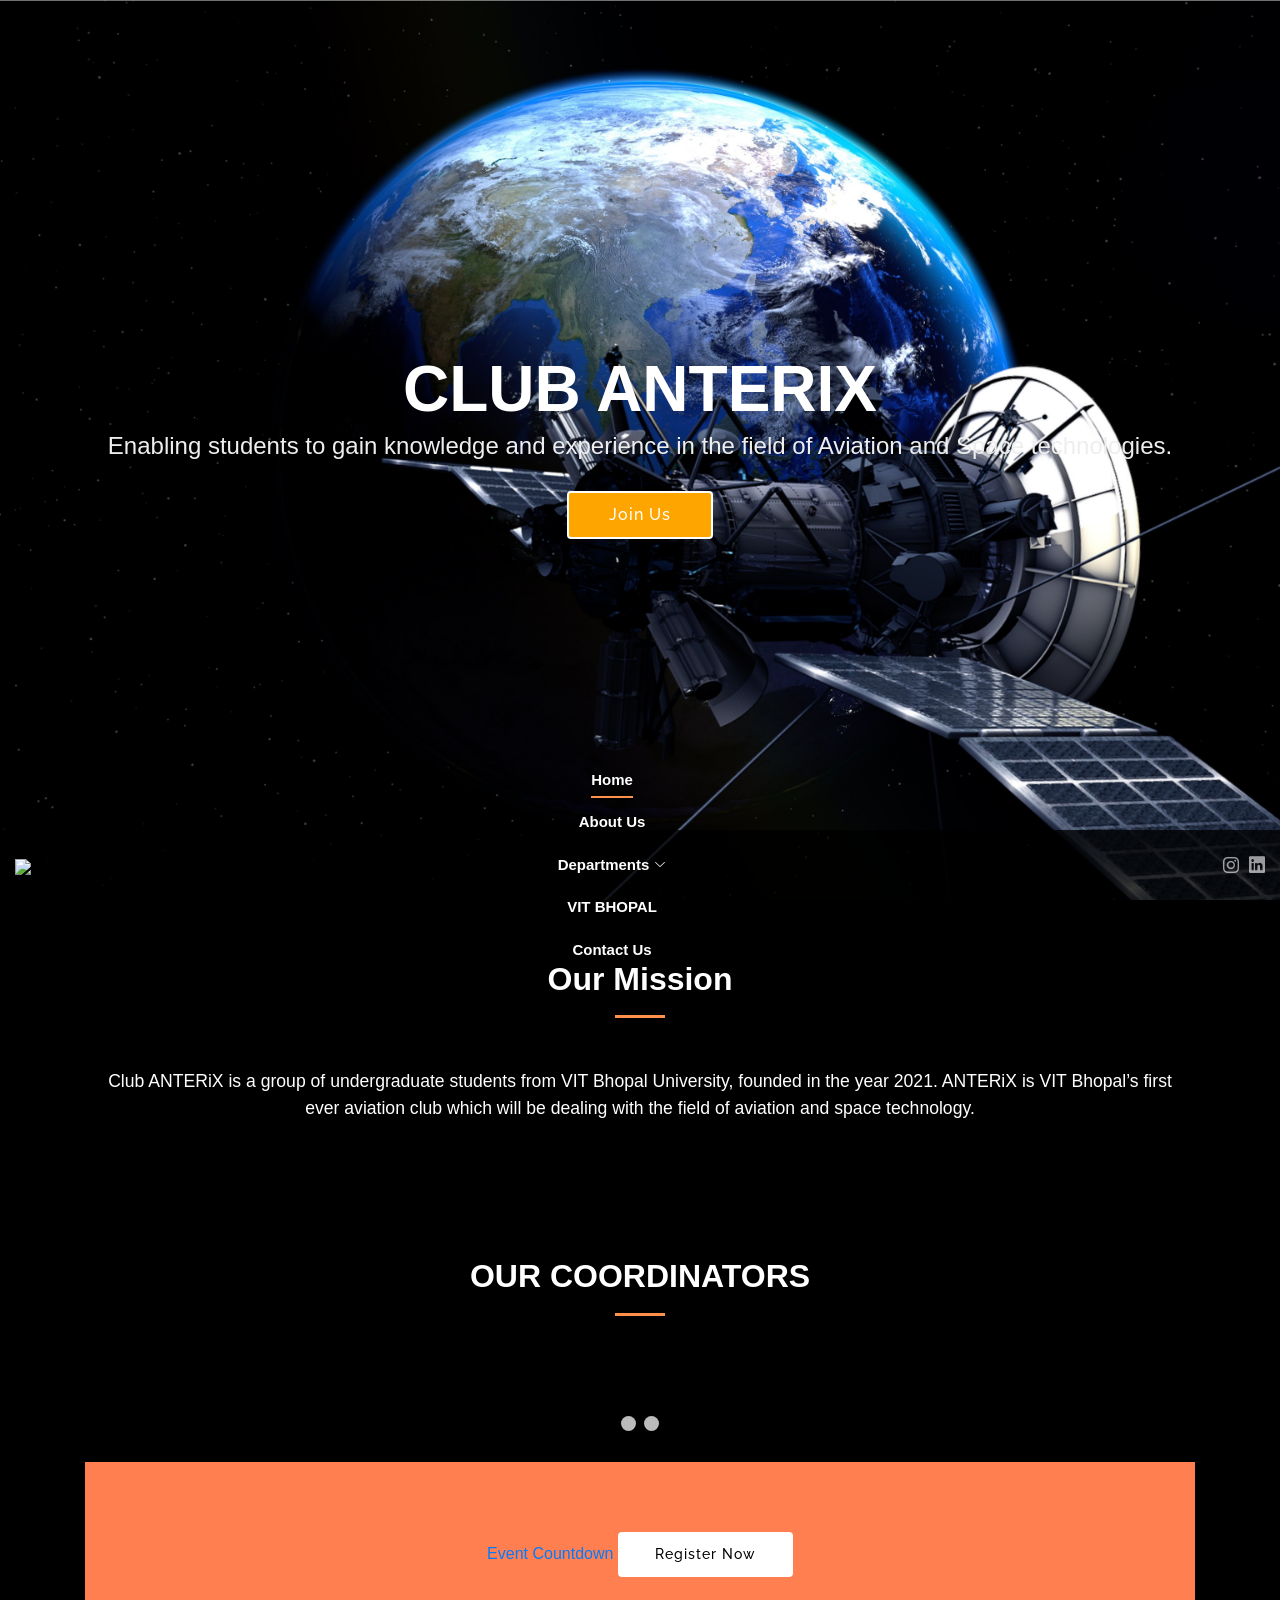
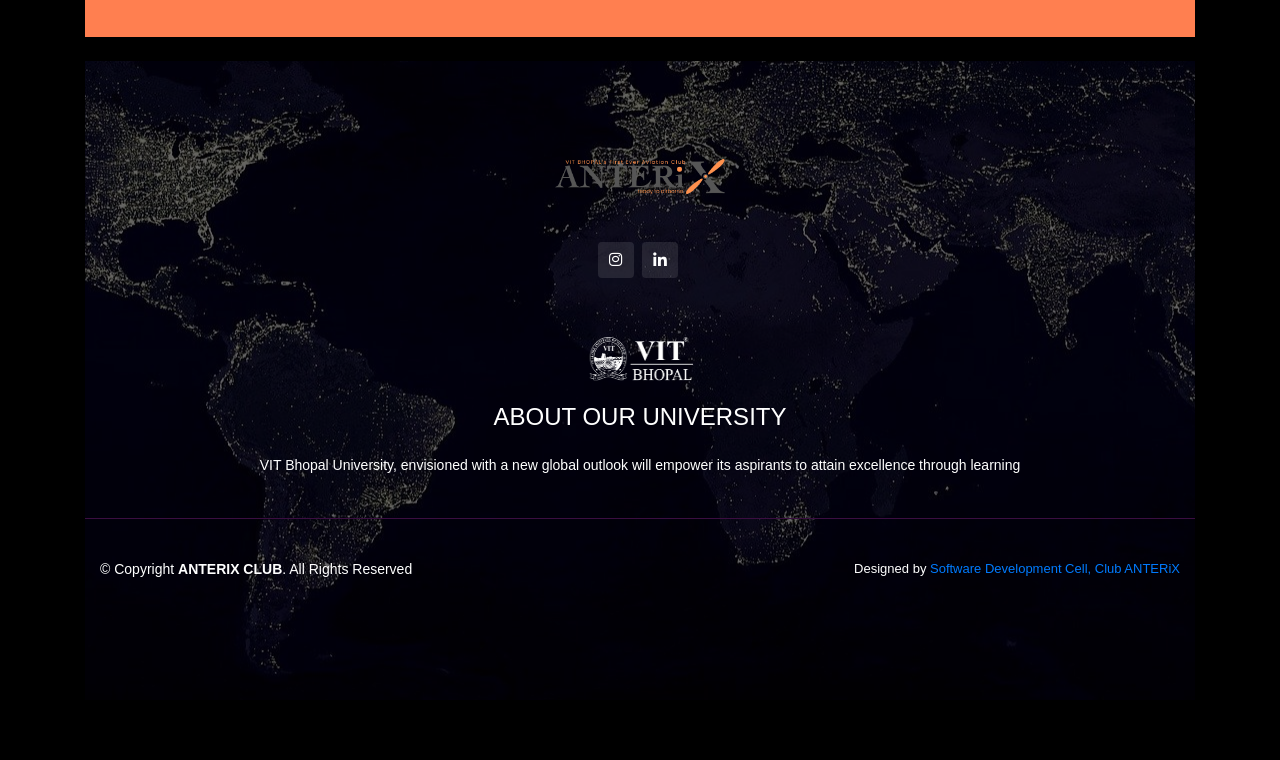
==== commit f45b1201: "Update index.html" ====
--- a/index.html
+++ b/index.html
@@ -26,7 +26,10 @@
 
   <!-- Template Main CSS File -->
   <link href="assets/css/style.css" rel="stylesheet">
-
+<!----animations----->
+<link href="//maxcdn.bootstrapcdn.com/bootstrap/4.0.0/css/bootstrap.min.css" rel="stylesheet" id="bootstrap-css">
+<script src="//maxcdn.bootstrapcdn.com/bootstrap/4.0.0/js/bootstrap.min.js"></script>
+<script src="//cdnjs.cloudflare.com/ajax/libs/jquery/3.2.1/jquery.min.js"></script>
 
   <style>
 	* {box-sizing: border-box;}
@@ -98,41 +101,52 @@
 	@media only screen and (max-width: 300px) {
 	  .text {font-size: 11px}
 	}
+	body{
+    
+    background-color:black;
+}
 	</style>
 </head>
 
 <body>
 
   <!-- ======= Hero Section ======= -->
-  <section id="hero" style="background-image:url('assets/img/satellite-4269342.jpg'); background-position: center; background-repeat: no-repeat; background-size: cover; background-color: black;">
+  <section id="hero" style="background-image:url('assets/img/satellite-4269342.jpg'); background-position: center; background-rekground-size: cover; background-color: black;">
+    
     <div class="hero-container " >
-      <h1>AnteriX Club</h1>
+
+      <h1>Club AnteriX</h1>
       <h2> Enabling students to gain knowledge and experience in the field of
 		Aviation and Space technologies.</h2>
-      <a href="#about" class="btn-get-started scrollto">Join Us</a>
+      <a href="https://docs.google.com/forms/d/e/1FAIpQLSd5ikkz8nJsniQ3o2GP3IhMAw1sncRVzQ6YcYk6PQrzQFc7DQ/formrestricted" target="_blank" class="btn-get-started scrollto" style="background-color: orange; color: white;">Join Us</a>
     </div>
+
   </section><!-- End Hero -->
 
   <!-- ======= Header ======= -->
   <header id="header" class="d-flex align-items-center ">
+
     <div class="container-fluid d-flex align-items-center justify-content-lg-between">
-
-      <h1 class="logo me-auto me-lg-0"><a href="index.html"><img src="assets\img\anterix_final.png" ></a></h1>
-
-	  <nav id="navbar" class="navbar order-last order-lg-0">
-        <ul>
+     <h1 class="logo me-auto me-lg-0"><a href="index.html"><img src="Logo_w_Shadow.png" ></a></h1>
+     <nav id="navbar navbar-default" class="navbar order-last order-lg-0 ">
+        <ul class="nav navbar-nav">
           <li><a class="nav-link scrollto active" href="index.html">Home</a></li>
+          
           <li><a class="nav-link scrollto" href="">About Us</a></li>
        
-          <li><a class="nav-link scrollto " href="contact.html">Contact Us</a></li>
+                
           <li class="dropdown "><a href="#" class="nav-link  scrollto "><span>Departments</span> <i class="bi bi-chevron-down"></i></a>
             <ul>
               <li ><a  href="Tech_dept.html">Technical Departments</a></li>
               <li ><a  href="Non_Tech_Dept.html">Non Technical Departments</a></li>
             </ul>
           </li>
+         
           <li><a class="nav-link scrollto" target="_blank" href="https://vitbhopal.ac.in/">VIT BHOPAL</a></li>
+               
+        <li><a class="nav-link scrollto " href="contact.html">Contact Us</a></li>
         </ul>
+
         <i class="bi bi-list mobile-nav-toggle"></i>
       </nav><!-- .navbar -->
 
@@ -144,72 +158,21 @@
     </div>
   </header><!-- End Header -->
 
+  
   <main id="main" style="background-color: black;">
 
-    <!-- ======= About Section ======= -->
-    <section id="about" class="about">
+  <!---=========Our Mission========--->
+
+<section id="about" class="about">
+
       <div class="container">
-
+      
         <div class="section-title" style="color: white;">
-          <h2>About Us</h2>
-        </div>
-
-        <div class="row content">
-          <div class="col-12">
-			  <!-- ======= Testimonials Section ======= -->
-			  <section id="testimonials" class="testimonials section-bg" style="background-color: black;">
-				<div class="container">
-		  
-				  <div class="testimonials-slider swiper-container" data-aos="fade-up" data-aos-delay="100" >
-					<div class="swiper-wrapper">
-		  
-					 
-		  
-					  <div class="	swiper-slide">
-						<div class="testimonial-item" >
-						  
-						  <img src="assets\img\Image-1.jpg" style="height: 300px; width: 400px; object-fit: cover;" alt="">
-						 
-						</div>
-					  </div>
-
-
-					  <div class="	swiper-slide">
-						<div class="testimonial-item" >
-						  
-						  <img src="assets\img\Image-2.jpg" style="height: 300px; width: 400px; object-fit: cover;" alt="300x400 (h*w)">
-						 
-						</div>
-					  </div>
-					
-
-
-
-					  <div class="	swiper-slide">
-						<div class="testimonial-item" >
-						  
-						  <img src="assets\img\Image-3.jpg" style="height: 300px; width: 400px; object-fit: cover;" alt="">
-						 
-						</div>
-					  </div>
-					
-
-
-					
-					
-					
-					
-					
-					</div>
-					<div class="swiper-pagination"></div>
-				  </div>
-		  
-				</div>
-			  </section><!-- End Testimonials Section -->
-		  
-          </div>
-		
-          <div class="col-12 pt-4 pt-lg-0" style="color: white; font-size: 1.1em; ">
+          <h2>Our Mission</h2>
+        </div>
+        
+         <div class="col-12 pt-4 pt-lg-0" style="color: white; font-size: 1.1em;">
+           
             <p style="text-align: center;">
 				Club ANTERiX is a group of undergraduate students from VIT Bhopal
 				University, founded in the year 2021. ANTERiX is VIT Bhopal’s first ever aviation club
@@ -220,31 +183,32 @@
         </div>
 
       </div>
-    </section><!-- End About Section -->
-
-
+    </section><!-- End Our Mission Section -->
+
+<!-----=========Coordinators section=============---->
+<section id="about" class="about">
+      <div class="container">
+
+        <div class="section-title" style="color: white;">
+          <h2>OUR COORDINATORS</h2>
+        </div>
 
 <div class="slideshow-container" style="background-color: black;">
 
 	<div class="mySlides fade" style="background-color: black;" >
 
-	  <img src="assets\img\satellite-4269342.jpg" style="width:100%">
-	  <div class="text" style="font-size:10px;" > ex, quibusdam eum? Dolores quae quaerat excepturi mollitia iste id fugit et! <br> 
-	Name Of Any <br>
-Coordinater <br>
-VITBHOPAL</div>
+	  <img src="assets\img\sir1.png" style="width:100%">
+	  <div class="text" style="font-size:10px;" ></div>
 	</div>
 	
 	<div class="mySlides fade" style="background-color: black;">
 
-	  <img src="assets\img\satellite-4269348.jpg" style="width:100%">
-	  <div class="text">Caption Two</div>
+	  <img src="assets\img\sir2.png" style="width:100%">
+	  <div class="text" style="font-size:10px;" > </div>
+	
 	</div>
 	
-	<div class="mySlides fade" style="background-color: black;">
-	  <img src="assets\img\satellite-4269348.jpg" style="width:100%">
-	  <div class="text">Caption Three</div>
-	</div>
+	
 	
 	</div>
 	<br>
@@ -252,7 +216,7 @@
 	<div style="text-align:center">
 	  <span class="dot"></span> 
 	  <span class="dot"></span> 
-	  <span class="dot"></span> 
+	  
 	</div>
 	<div class="mb-4"></div>
 	    <!-- ======= Cta Section ======= -->
@@ -260,9 +224,9 @@
 			<div class="container">
 	  
 			  <div class="text-center">
-				<h2 style="font-size: 34px; color: white; font-weight: bolder; "  id="demo">Event Countdown</h2>
-				<p> Duis aute irure dolor in reprehenderit in voluptate velit esse cillum dolore eu fugiat nulla pariatur. Excepteur sint occaecat cupidatat non proident, sunt in culpa qui officia deserunt mollit anim id est laborum.</p>
-				<a class="cta-btn" href="#">Register Now</a>
+				<script src="https://cdn.logwork.com/widget/countdown.js"></script>
+        <a href="https://logwork.com/countdown-pjox" class="countdown-timer" data-style="circles" data-timezone="Asia/Kolkata" data-date="2021-06-25 17:29">Event Countdown</a>
+				<a class="cta-btn" style="background-color: white; color: black;" href="https://docs.google.com/forms/d/e/1FAIpQLSd5ikkz8nJsniQ3o2GP3IhMAw1sncRVzQ6YcYk6PQrzQFc7DQ/formrestricted">Register Now</a>
 			  </div>
 	  
 			</div>
@@ -334,39 +298,7 @@
 
 
 
-
-
-  <script>
-	// Set the date we're counting down to
-	var countDownDate = new Date("Jun 22, 2021 10:03:00").getTime();
-	
-	// Update the count down every 1 second
-	var x = setInterval(function() {
-	
-	  // Get today's date and time
-	  var now = new Date().getTime();
-		
-	  // Find the distance between now and the count down date
-	  var distance = countDownDate - now;
-		
-	  // Time calculations for days, hours, minutes and seconds
-	  var days = Math.floor(distance / (1000 * 60 * 60 * 24));
-	  var hours = Math.floor((distance % (1000 * 60 * 60 * 24)) / (1000 * 60 * 60));
-	  var minutes = Math.floor((distance % (1000 * 60 * 60)) / (1000 * 60));
-	  var seconds = Math.floor((distance % (1000 * 60)) / 1000);
-		
-	  // Output the result in an element with id="demo"
-	  document.getElementById("demo").innerHTML = days + " Days " + hours + " Hours "
-	  + minutes + " Minutes " + seconds + " Seconds";
-		
-	  // If the count down is over, write some text 
-	  if (distance < 0) {
-		clearInterval(x);
-		document.getElementById("demo").innerHTML = "EVENT IS LIVE NOW!";
-	  }
-	}, 1000);
-	</script>
-
+<script src="particles.js"></script>
   <script>
 	var slideIndex = 0;
 	showSlides();
